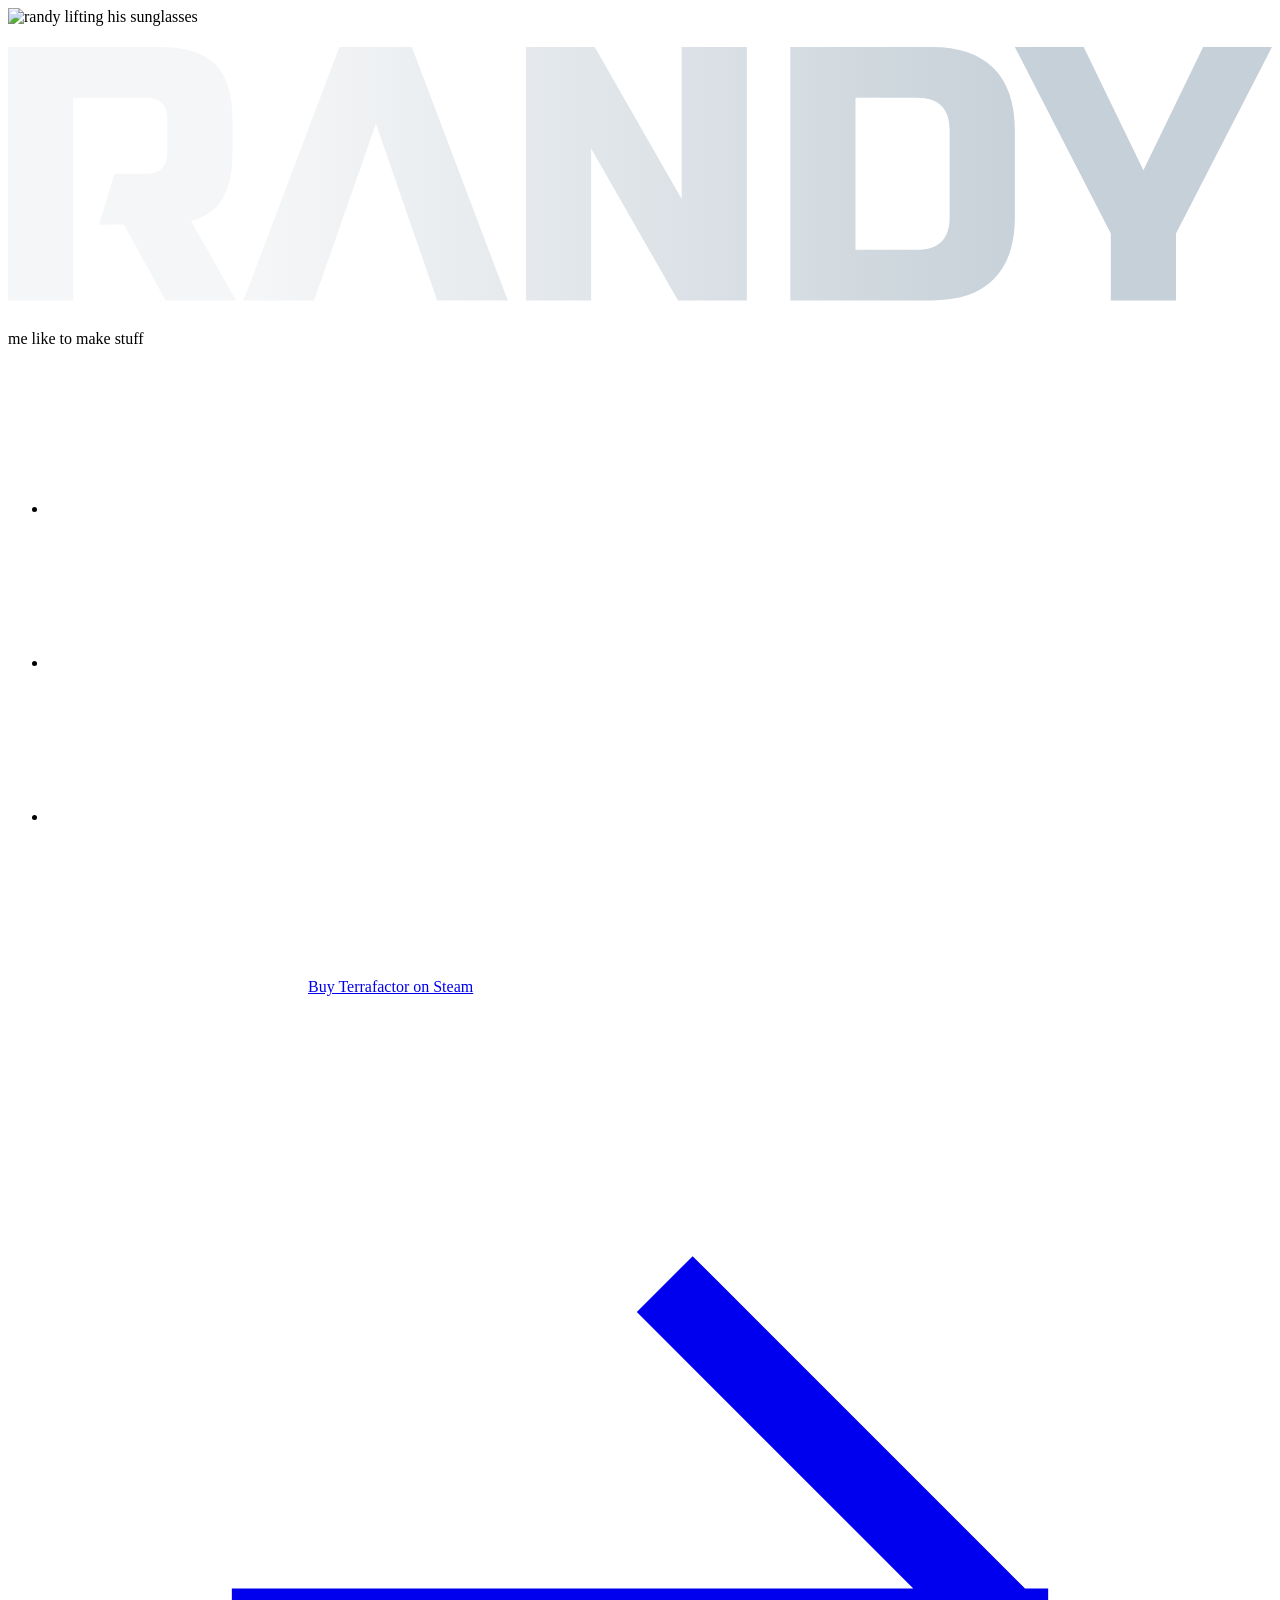
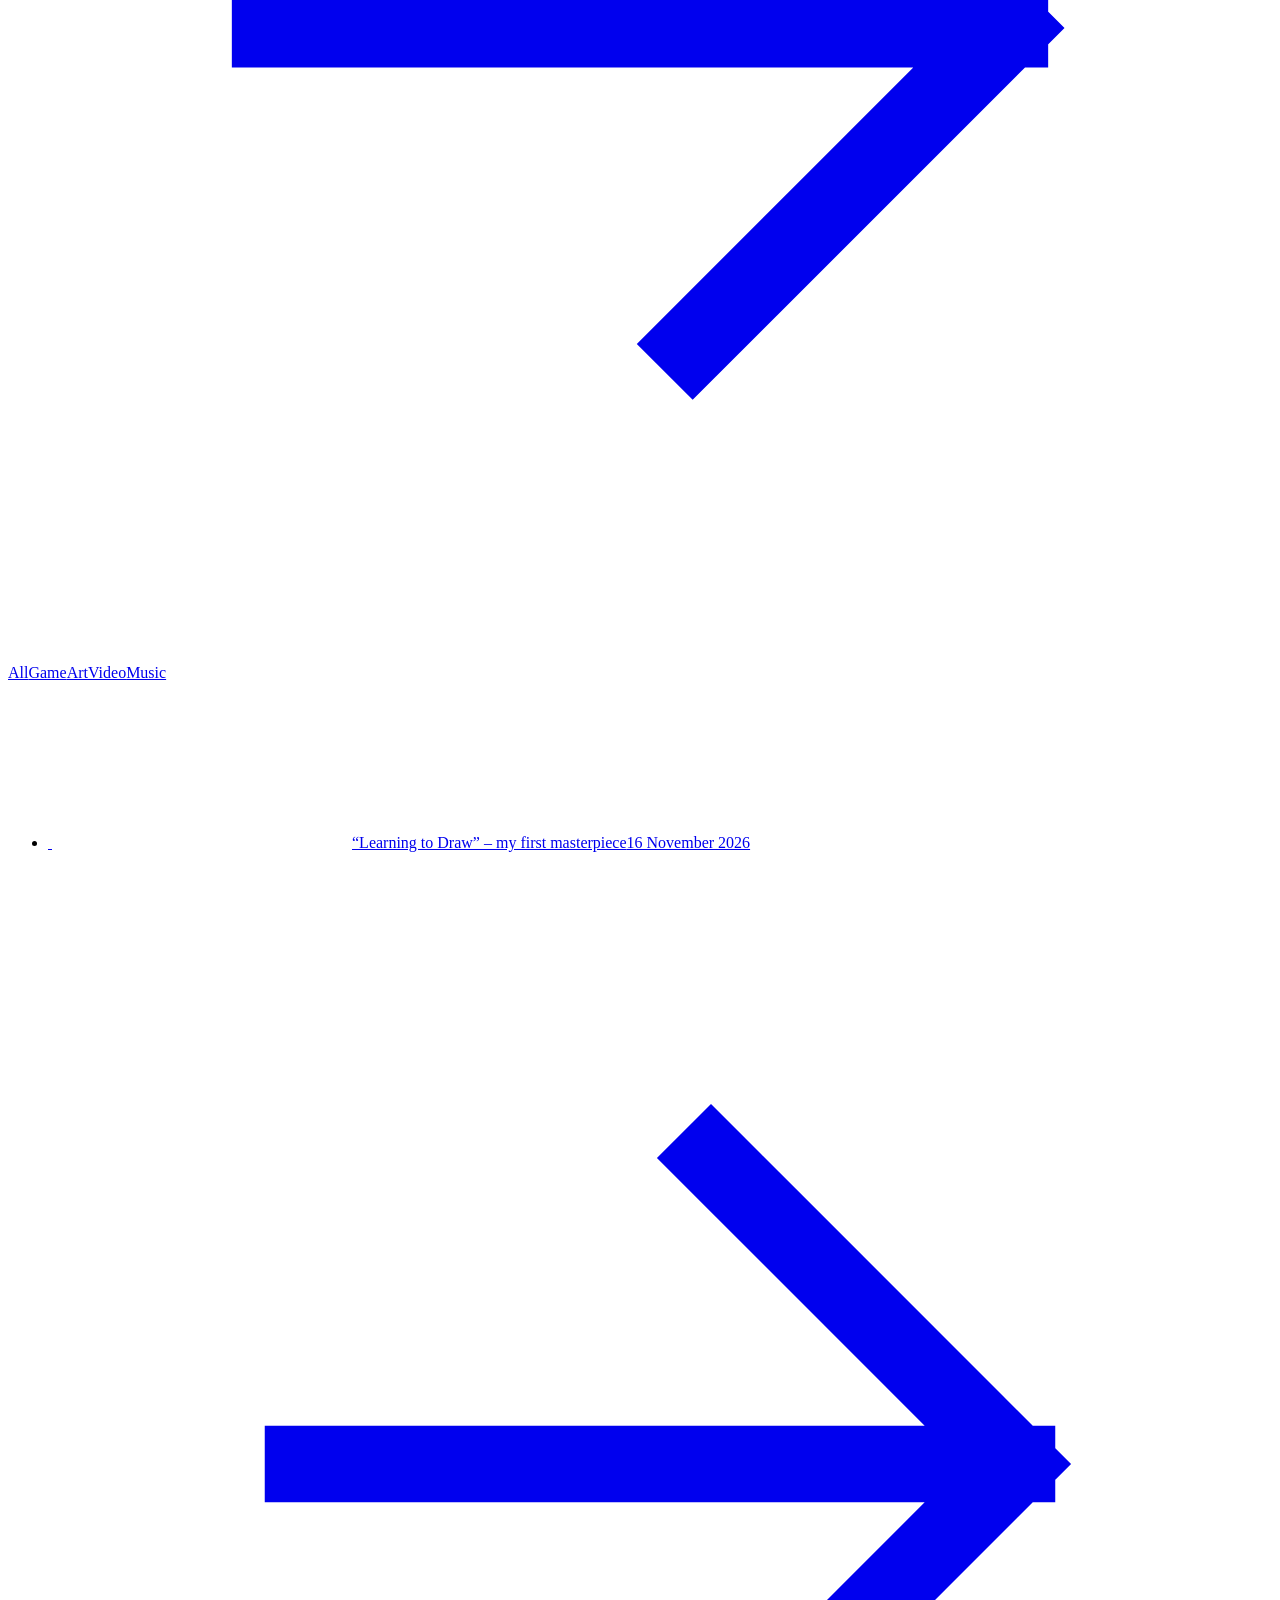
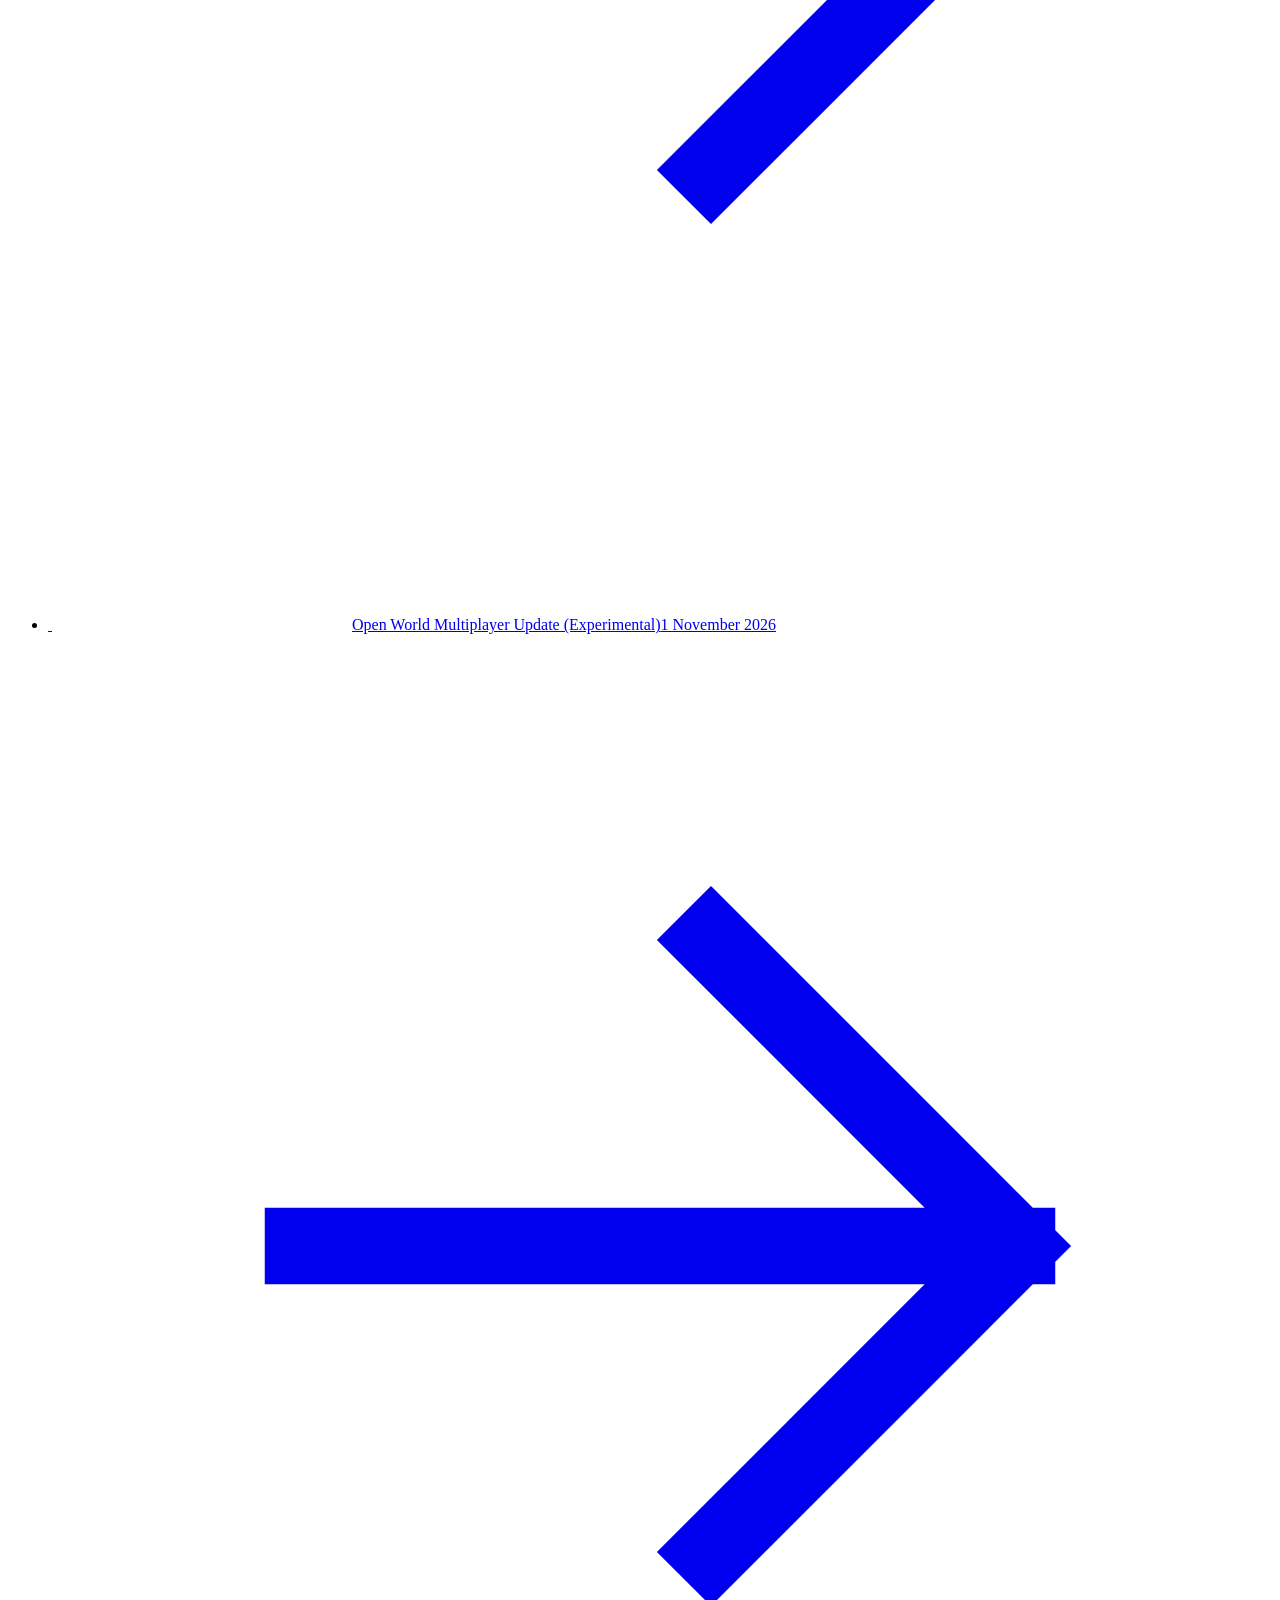
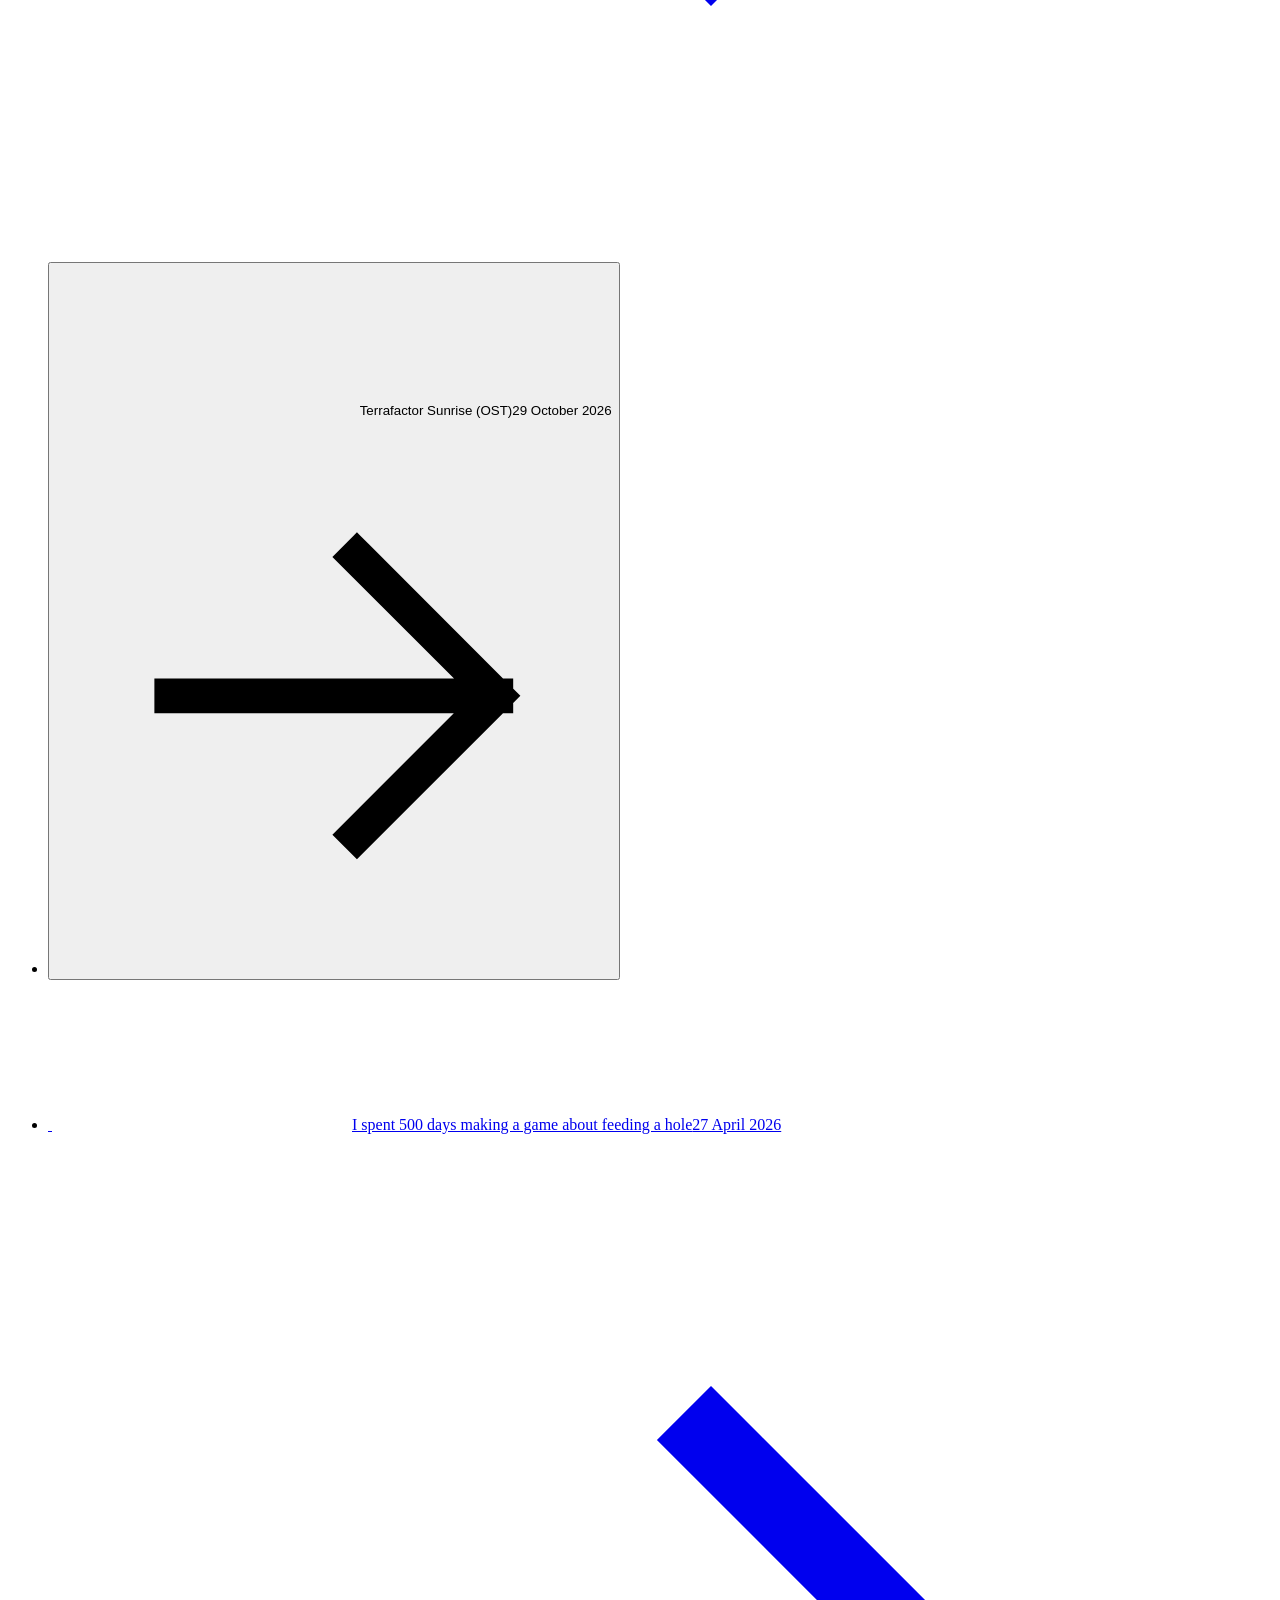
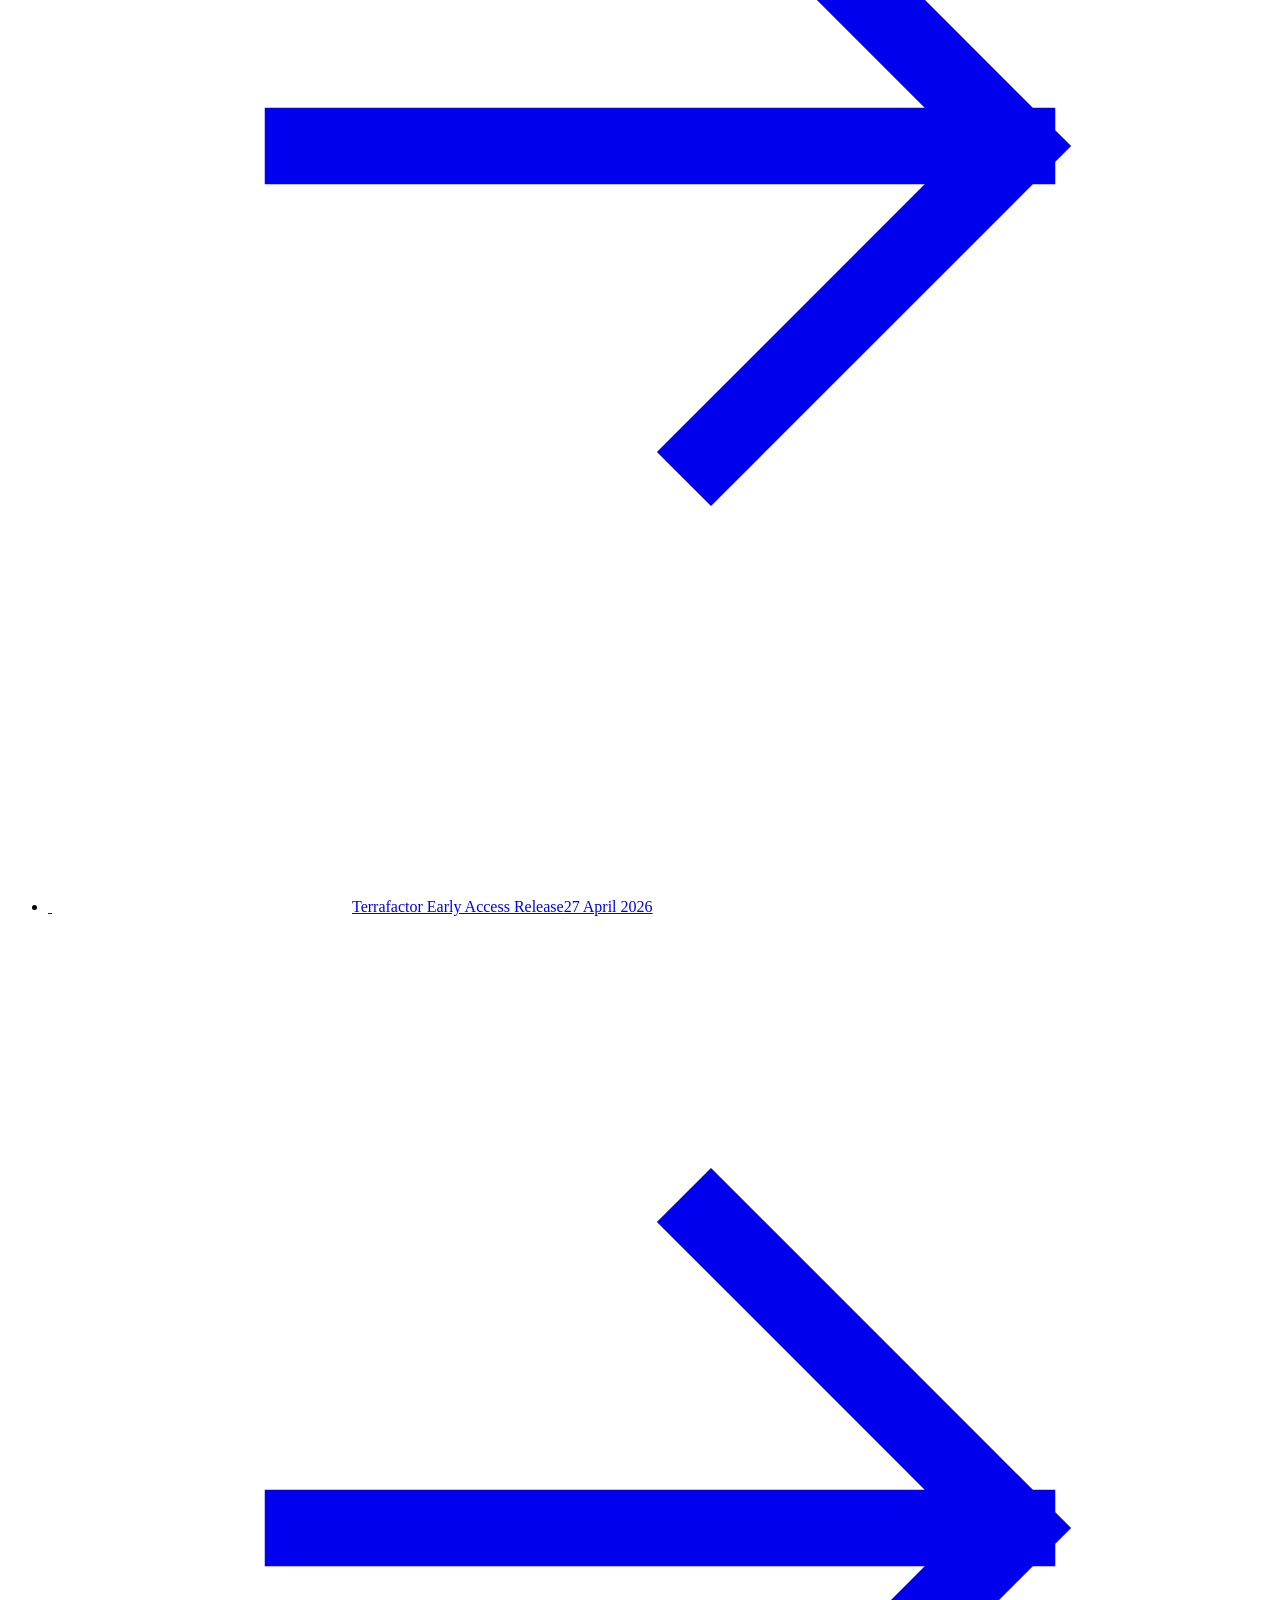
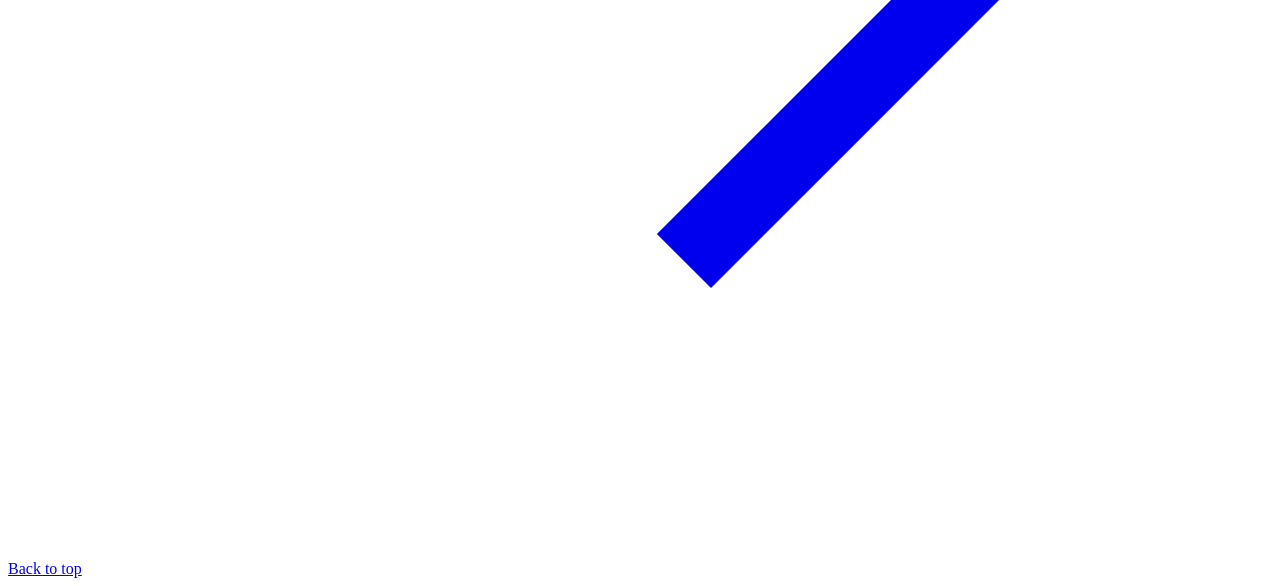
==== site/index.html @ 0927e4f7 "site: exact publish times, hero buy CTA, art scrub bar, his writeup - every post carries its publish" ====
<!doctype html>
<html lang="en">
<head>
<meta charset="utf-8">
<meta name="viewport" content="width=device-width, initial-scale=1">
<meta name="theme-color" content="#0d0f12">
<title>randy</title>
<meta name="description" content="me like to make stuff">
<link rel="canonical" href="https://randy.gg/">
<link rel="manifest" href="/site.webmanifest">
<link rel="apple-touch-icon-precomposed" sizes="180x180" href="/apple-touch-icon.png">
<link rel="icon" type="image/x-icon" href="/favicon.ico">
<link rel="icon" type="image/png" sizes="32x32" href="/favicon-32x32.png">
<link rel="icon" type="image/png" sizes="16x16" href="/favicon-16x16.png">
<meta property="og:title" content="randy">
<meta property="og:description" content="me like to make stuff">
<meta property="og:image" content="https://randy.gg/profile-picture.webp">
<meta property="og:image:alt" content="randy">
<meta property="og:type" content="website">
<meta name="twitter:card" content="summary_large_image">
<link rel="stylesheet" href="/assets/style.css">
<style>
.gallery:has(#game:target) .gallery-grid > :not([data-type="game"]) { display: none; }
.gallery:has(#game:target) .gallery-grid > [data-type="game"] { display: flex; }
.gallery:has(#art:target) .gallery-grid > :not([data-type="art"]) { display: none; }
.gallery:has(#art:target) .gallery-grid > [data-type="art"] { display: flex; }
.gallery:has(#video:target) .gallery-grid > :not([data-type="video"]) { display: none; }
.gallery:has(#video:target) .gallery-grid > [data-type="video"] { display: flex; }
.gallery:has(#music:target) .gallery-grid > :not([data-type="music"]) { display: none; }
.gallery:has(#music:target) .gallery-grid > [data-type="music"] { display: flex; }
</style>
<script src="/assets/script.js" defer></script>
</head>
<body>
<main>
  <div class="landing">
    <header class="hero">
      <img src="/profile-picture.webp" alt="randy lifting his sunglasses" width="500" height="500" draggable="false" class="profile-photo">
      <h1 class="wordmark"><svg viewBox="0 0 2542.126 509.882" role="img" aria-label="randy"><linearGradient id="sheen"><stop offset="0.2" stop-color="#f5f6f7"/><stop offset="0.82" stop-color="#c6d0d8"/></linearGradient><path fill="url(#sheen)" d="M2349.099 375.127L2349.099 509.882L2217.987 509.882L2217.987 375.127L2024.96 0L2163.357 0L2283.543 247.657L2403.729 0L2542.126 0L2349.099 375.127ZM2024.96 342.349C2024.96 397.23 2010.756 438.863 1982.349 467.27C1953.941 495.678 1912.297 509.882 1857.427 509.882L1573.35 509.882L1573.35 0L1857.427 0C1912.297 0 1953.941 14.204 1982.349 42.612C2010.756 71.019 2024.96 112.663 2024.96 167.533L2024.96 342.349ZM1893.848 167.533C1893.848 123.828 1871.995 101.976 1828.291 101.976L1704.463 101.976L1704.463 407.906L1828.291 407.906C1871.995 407.906 1893.848 386.053 1893.848 342.349L1893.848 167.533ZM1172.729 203.953L1172.729 509.882L1041.616 509.882L1041.616 0L1180.013 0L1354.829 305.929L1354.829 0L1485.942 0L1485.942 509.882L1347.545 509.882L1172.729 203.953ZM739.943 154.279L615.5 509.882L473.462 509.882L666.489 0L812.169 0L1005.196 509.882L863.157 509.882L739.943 154.279ZM316.855 509.882L233.089 356.917L182.943 357.279L213.943 254.941L276.793 254.941C305.929 254.941 320.497 240.373 320.497 211.237L320.497 145.681C320.497 116.545 305.929 101.976 276.793 101.976L131.112 101.976L131.112 254.941L131.112 356.917L131.112 509.882L0 509.882L0 0L305.929 0C356.917 0 393.941 11.541 417.011 34.599C440.069 57.669 451.61 94.692 451.61 145.681L451.61 211.237C451.61 251.549 444.929 282.871 431.579 305.201C418.217 327.542 396.98 342.349 367.844 349.633L458.894 509.882L316.855 509.882Z"/></svg></h1>
      <p class="bio">me like to make stuff</p>
    </header>
    <ul class="social-links" aria-label="Find randy online">
      <li><a class="social-link" href="https://www.youtube.com/@randyprime" aria-label="YouTube" title="YouTube"><svg aria-hidden="true"><use href="/assets/icons.svg#youtube"/></svg></a></li>
      <li><a class="social-link" href="https://store.steampowered.com/developer/randygg" aria-label="Steam" title="Steam"><svg aria-hidden="true"><use href="/assets/icons.svg#steam"/></svg></a></li>
      <li><a class="social-link" href="https://x.com/primalrandy" aria-label="X" title="X"><svg aria-hidden="true"><use href="/assets/icons.svg#x"/></svg></a></li>
    </ul>
    <a class="buy hero-buy" href="https://store.steampowered.com/app/3433610/Terrafactor/"><svg aria-hidden="true"><use href="/assets/icons.svg#steam"/></svg>Buy Terrafactor on Steam<svg class="arrow" viewBox="0 0 24 24" fill="none" aria-hidden="true"><path d="M5 12h14m-6-6 6 6-6 6" stroke="currentColor" stroke-width="1.5" stroke-linecap="square"/></svg></a>
  </div>
  <section class="gallery" id="posts" aria-label="Posts">
    <nav class="type-bar" aria-label="Post types">
      <a href="#posts">All</a><a href="#game"><span id="game"></span>Game</a><a href="#art"><span id="art"></span>Art</a><a href="#video"><span id="video"></span>Video</a><a href="#music"><span id="music"></span>Music</a>
    </nav>
    <ul class="gallery-grid">
      <li data-type="art"><a class="capsule-link" href="/posts/learning-to-draw/">
          <img class="capsule-image" src="/assets/media/art/2026-11-16.webp" alt="" loading="lazy">
          <span class="capsule-cta"><svg aria-hidden="true"><use href="/assets/icons.svg#art"/></svg><span class="cta-text"><span>“Learning to Draw” – my first masterpiece</span><time class="when" datetime="2026-11-16T16:21:35Z" title="16 November 2026, 16:21 UTC">16 November 2026</time></span><svg class="arrow" viewBox="0 0 24 24" fill="none" aria-hidden="true"><path d="M5 12h14m-6-6 6 6-6 6" stroke="currentColor" stroke-width="1.5" stroke-linecap="square"/></svg></span>
        </a></li>
      <li data-type="game"><a class="capsule-link" href="/posts/open-world-multiplayer-update/">
          <img class="capsule-image" src="/assets/media/steam/open-world-multiplayer.png" alt="" loading="lazy">
          <span class="capsule-cta"><svg aria-hidden="true"><use href="/assets/icons.svg#steam"/></svg><span class="cta-text"><span>Open World Multiplayer Update (Experimental)</span><time class="when" datetime="2026-11-01T16:20:41Z" title="1 November 2026, 16:20 UTC">1 November 2026</time></span><svg class="arrow" viewBox="0 0 24 24" fill="none" aria-hidden="true"><path d="M5 12h14m-6-6 6 6-6 6" stroke="currentColor" stroke-width="1.5" stroke-linecap="square"/></svg></span>
        </a></li>
      <li data-type="music"><button class="capsule-link" type="button" popovertarget="view-2026-10-29-terrafactor-sunrise">
          <span class="capsule-image cover" style="--night:237;--dawn:33;--depth:182;--sun:60%"><img class="cover-logo" src="/assets/media/logos/terrafactor.svg" alt=""></span>
          <span class="capsule-cta"><svg aria-hidden="true"><use href="/assets/icons.svg#music"/></svg><span class="cta-text"><span>Terrafactor Sunrise (OST)</span><time class="when" datetime="2026-10-29T03:07:41Z" title="29 October 2026, 03:07 UTC">29 October 2026</time></span><svg class="arrow" viewBox="0 0 24 24" fill="none" aria-hidden="true"><path d="M5 12h14m-6-6 6 6-6 6" stroke="currentColor" stroke-width="1.5" stroke-linecap="square"/></svg></span>
        </button></li>
      <li data-type="video"><a class="capsule-link" href="https://www.youtube.com/watch?v=RrV937nUKqU">
          <img class="capsule-image" src="/assets/media/video/RrV937nUKqU.jpg" alt="" loading="lazy">
          <span class="capsule-cta"><svg aria-hidden="true"><use href="/assets/icons.svg#youtube"/></svg><span class="cta-text"><span>I spent 500 days making a game about feeding a hole</span><time class="when" datetime="2026-04-27T04:58:10Z" title="27 April 2026, 04:58 UTC">27 April 2026</time></span><svg class="arrow" viewBox="0 0 24 24" fill="none" aria-hidden="true"><path d="M5 12h14m-6-6 6 6-6 6" stroke="currentColor" stroke-width="1.5" stroke-linecap="square"/></svg></span>
        </a></li>
      <li data-type="game"><a class="capsule-link" href="https://store.steampowered.com/app/3433610/Terrafactor/">
          <img class="capsule-image" src="/assets/media/steam/terrafactor-capsule.webp" alt="" loading="lazy">
          <span class="capsule-cta"><svg aria-hidden="true"><use href="/assets/icons.svg#steam"/></svg><span class="cta-text"><span>Terrafactor Early Access Release</span><time class="when" datetime="2026-04-27T04:25:55Z" title="27 April 2026, 04:25 UTC">27 April 2026</time></span><svg class="arrow" viewBox="0 0 24 24" fill="none" aria-hidden="true"><path d="M5 12h14m-6-6 6 6-6 6" stroke="currentColor" stroke-width="1.5" stroke-linecap="square"/></svg></span>
        </a></li>

    </ul>
    <a class="to-top" href="#top">Back to top</a>
  </section>
  <div class="player cover" id="view-2026-10-29-terrafactor-sunrise" popover role="dialog" aria-label="Terrafactor Sunrise (OST)" style="--night:237;--dawn:33;--depth:182;--sun:60%">
    <button class="close" type="button" popovertarget="view-2026-10-29-terrafactor-sunrise" popovertargetaction="hide" aria-label="Close"><svg aria-hidden="true"><use href="/assets/icons.svg#close"/></svg></button>
    <div class="player-body">
      <img class="player-logo" src="/assets/media/logos/terrafactor.svg" alt="">
      <p class="player-title">Terrafactor Sunrise (OST)</p>
      <div class="wave" role="slider" tabindex="0" aria-label="Seek" aria-valuemin="0" aria-valuemax="128.00" aria-valuenow="0" aria-valuetext="0:00">
        <svg viewBox="0 0 998 100" preserveAspectRatio="none" aria-hidden="true"><defs><path id="wave-2026-10-29-terrafactor-sunrise" d="M0 48.5h3v3.0h-3zM5 48.5h3v3.0h-3zM10 48.5h3v3.0h-3zM15 48.5h3v3.0h-3zM20 48.5h3v3.0h-3zM25 48.2h3v3.6h-3zM30 47.9h3v4.2h-3zM35 47.7h3v4.6h-3zM40 47.0h3v5.9h-3zM45 46.7h3v6.7h-3zM50 46.5h3v7.0h-3zM55 45.7h3v8.7h-3zM60 45.5h3v9.0h-3zM65 44.9h3v10.1h-3zM70 44.8h3v10.4h-3zM75 44.3h3v11.5h-3zM80 43.4h3v13.1h-3zM85 43.7h3v12.7h-3zM90 43.4h3v13.1h-3zM95 42.4h3v15.1h-3zM100 42.4h3v15.1h-3zM105 42.8h3v14.5h-3zM110 41.7h3v16.6h-3zM115 41.0h3v17.9h-3zM120 41.2h3v17.5h-3zM125 40.7h3v18.7h-3zM130 40.4h3v19.2h-3zM135 39.8h3v20.5h-3zM140 40.4h3v19.2h-3zM145 40.0h3v19.9h-3zM150 38.5h3v22.9h-3zM155 39.9h3v20.3h-3zM160 39.0h3v22.0h-3zM165 34.6h3v30.7h-3zM170 36.9h3v26.2h-3zM175 35.6h3v28.7h-3zM180 36.2h3v27.6h-3zM185 36.2h3v27.6h-3zM190 37.0h3v26.0h-3zM195 36.3h3v27.3h-3zM200 35.3h3v29.4h-3zM205 33.7h3v32.5h-3zM210 32.5h3v35.0h-3zM215 34.6h3v30.9h-3zM220 35.2h3v29.7h-3zM225 33.2h3v33.7h-3zM230 34.2h3v31.5h-3zM235 33.7h3v32.5h-3zM240 33.3h3v33.4h-3zM245 33.7h3v32.5h-3zM250 29.0h3v41.9h-3zM255 32.4h3v35.3h-3zM260 30.9h3v38.2h-3zM265 32.4h3v35.1h-3zM270 32.3h3v35.4h-3zM275 33.5h3v32.9h-3zM280 31.7h3v36.7h-3zM285 32.3h3v35.4h-3zM290 29.9h3v40.2h-3zM295 30.8h3v38.4h-3zM300 31.1h3v37.7h-3zM305 30.3h3v39.3h-3zM310 28.4h3v43.1h-3zM315 28.7h3v42.7h-3zM320 31.5h3v37.0h-3zM325 30.3h3v39.4h-3zM330 22.2h3v55.5h-3zM335 11.4h3v77.2h-3zM340 8.9h3v82.2h-3zM345 3.8h3v92.3h-3zM350 5.5h3v88.9h-3zM355 7.1h3v85.8h-3zM360 8.7h3v82.6h-3zM365 11.0h3v78.1h-3zM370 11.5h3v77.1h-3zM375 12.7h3v74.6h-3zM380 10.0h3v80.0h-3zM385 6.6h3v86.8h-3zM390 7.8h3v84.5h-3zM395 6.9h3v86.3h-3zM400 12.2h3v75.6h-3zM405 10.3h3v79.5h-3zM410 12.3h3v75.5h-3zM415 13.2h3v73.6h-3zM420 11.8h3v76.4h-3zM425 7.6h3v84.8h-3zM430 7.6h3v84.9h-3zM435 6.9h3v86.2h-3zM440 10.8h3v78.5h-3zM445 12.0h3v76.0h-3zM450 11.8h3v76.4h-3zM455 13.6h3v72.8h-3zM460 14.3h3v71.4h-3zM465 9.7h3v80.7h-3zM470 8.9h3v82.1h-3zM475 8.2h3v83.5h-3zM480 11.1h3v77.7h-3zM485 13.0h3v74.0h-3zM490 14.1h3v71.8h-3zM495 14.4h3v71.1h-3zM500 7.7h3v84.6h-3zM505 10.6h3v78.8h-3zM510 3.3h3v93.3h-3zM515 0.0h3v100.0h-3zM520 8.2h3v83.7h-3zM525 8.1h3v83.8h-3zM530 9.9h3v80.2h-3zM535 10.5h3v79.1h-3zM540 8.1h3v83.9h-3zM545 9.1h3v81.8h-3zM550 5.8h3v88.4h-3zM555 5.1h3v89.7h-3zM560 7.7h3v84.5h-3zM565 8.8h3v82.5h-3zM570 10.6h3v78.8h-3zM575 12.9h3v74.2h-3zM580 9.0h3v81.9h-3zM585 7.9h3v84.1h-3zM590 9.0h3v82.0h-3zM595 5.4h3v89.3h-3zM600 6.1h3v87.8h-3zM605 7.7h3v84.7h-3zM610 11.9h3v76.1h-3zM615 12.1h3v75.9h-3zM620 12.5h3v74.9h-3zM625 11.0h3v78.0h-3zM630 12.0h3v76.1h-3zM635 10.6h3v78.8h-3zM640 8.8h3v82.4h-3zM645 11.1h3v77.9h-3zM650 13.8h3v72.3h-3zM655 13.5h3v73.1h-3zM660 14.5h3v70.9h-3zM665 8.5h3v83.1h-3zM670 11.1h3v77.8h-3zM675 5.7h3v88.6h-3zM680 4.4h3v91.3h-3zM685 4.0h3v91.9h-3zM690 7.3h3v85.4h-3zM695 10.7h3v78.6h-3zM700 10.2h3v79.6h-3zM705 12.5h3v75.1h-3zM710 11.6h3v76.9h-3zM715 11.6h3v76.8h-3zM720 13.8h3v72.4h-3zM725 13.4h3v73.2h-3zM730 16.2h3v67.6h-3zM735 16.3h3v67.5h-3zM740 17.0h3v66.1h-3zM745 18.0h3v64.1h-3zM750 18.8h3v62.3h-3zM755 20.8h3v58.3h-3zM760 22.6h3v54.8h-3zM765 23.2h3v53.6h-3zM770 23.3h3v53.4h-3zM775 25.3h3v49.4h-3zM780 26.3h3v47.4h-3zM785 28.3h3v43.4h-3zM790 28.9h3v42.2h-3zM795 28.6h3v42.8h-3zM800 30.4h3v39.2h-3zM805 31.4h3v37.3h-3zM810 32.8h3v34.4h-3zM815 33.2h3v33.7h-3zM820 33.6h3v32.8h-3zM825 34.8h3v30.3h-3zM830 35.2h3v29.7h-3zM835 35.7h3v28.6h-3zM840 34.3h3v31.4h-3zM845 32.7h3v34.7h-3zM850 33.0h3v33.9h-3zM855 35.8h3v28.4h-3zM860 37.7h3v24.7h-3zM865 38.4h3v23.1h-3zM870 39.4h3v21.1h-3zM875 39.5h3v21.0h-3zM880 40.6h3v18.9h-3zM885 41.1h3v17.7h-3zM890 41.5h3v17.0h-3zM895 42.2h3v15.6h-3zM900 42.2h3v15.6h-3zM905 43.0h3v14.1h-3zM910 43.3h3v13.4h-3zM915 43.8h3v12.4h-3zM920 44.4h3v11.2h-3zM925 44.4h3v11.2h-3zM930 45.2h3v9.6h-3zM935 45.5h3v9.0h-3zM940 46.1h3v7.7h-3zM945 46.5h3v7.0h-3zM950 46.8h3v6.3h-3zM955 47.2h3v5.5h-3zM960 47.7h3v4.6h-3zM965 47.9h3v4.2h-3zM970 48.5h3v3.1h-3zM975 48.5h3v3.0h-3zM980 48.5h3v3.0h-3zM985 48.5h3v3.0h-3zM990 48.5h3v3.0h-3zM995 48.5h3v3.0h-3z"/></defs><use class="wave-base" href="#wave-2026-10-29-terrafactor-sunrise"/><use class="wave-lit" href="#wave-2026-10-29-terrafactor-sunrise"/></svg>
        <span class="wave-tip" aria-hidden="true"></span>
      </div>
      <div class="player-times"><span class="now">0:00</span><span>2:08</span></div>
      <div class="player-controls">
        <span class="volume"><button class="mute" type="button" aria-label="Mute"><svg aria-hidden="true"><use href="/assets/icons.svg#volume"/></svg><svg aria-hidden="true"><use href="/assets/icons.svg#volume-off"/></svg></button><input class="range" type="range" min="0" max="1" step="any" value="1" aria-label="Volume"></span>
        <button class="play" type="button" aria-label="Play"><svg aria-hidden="true"><use href="/assets/icons.svg#play"/></svg><svg aria-hidden="true"><use href="/assets/icons.svg#pause"/></svg></button>
        <a class="download" href="/assets/media/music/terrafactor-sunrise.flac" download="terrafactor-sunrise.flac"><svg aria-hidden="true"><use href="/assets/icons.svg#download"/></svg>FLAC · 4.9 MB</a>
      </div>
    </div>
    <audio src="/assets/media/music/terrafactor-sunrise.flac" preload="none"></audio>
  </div>
</main>
</body>
</html>
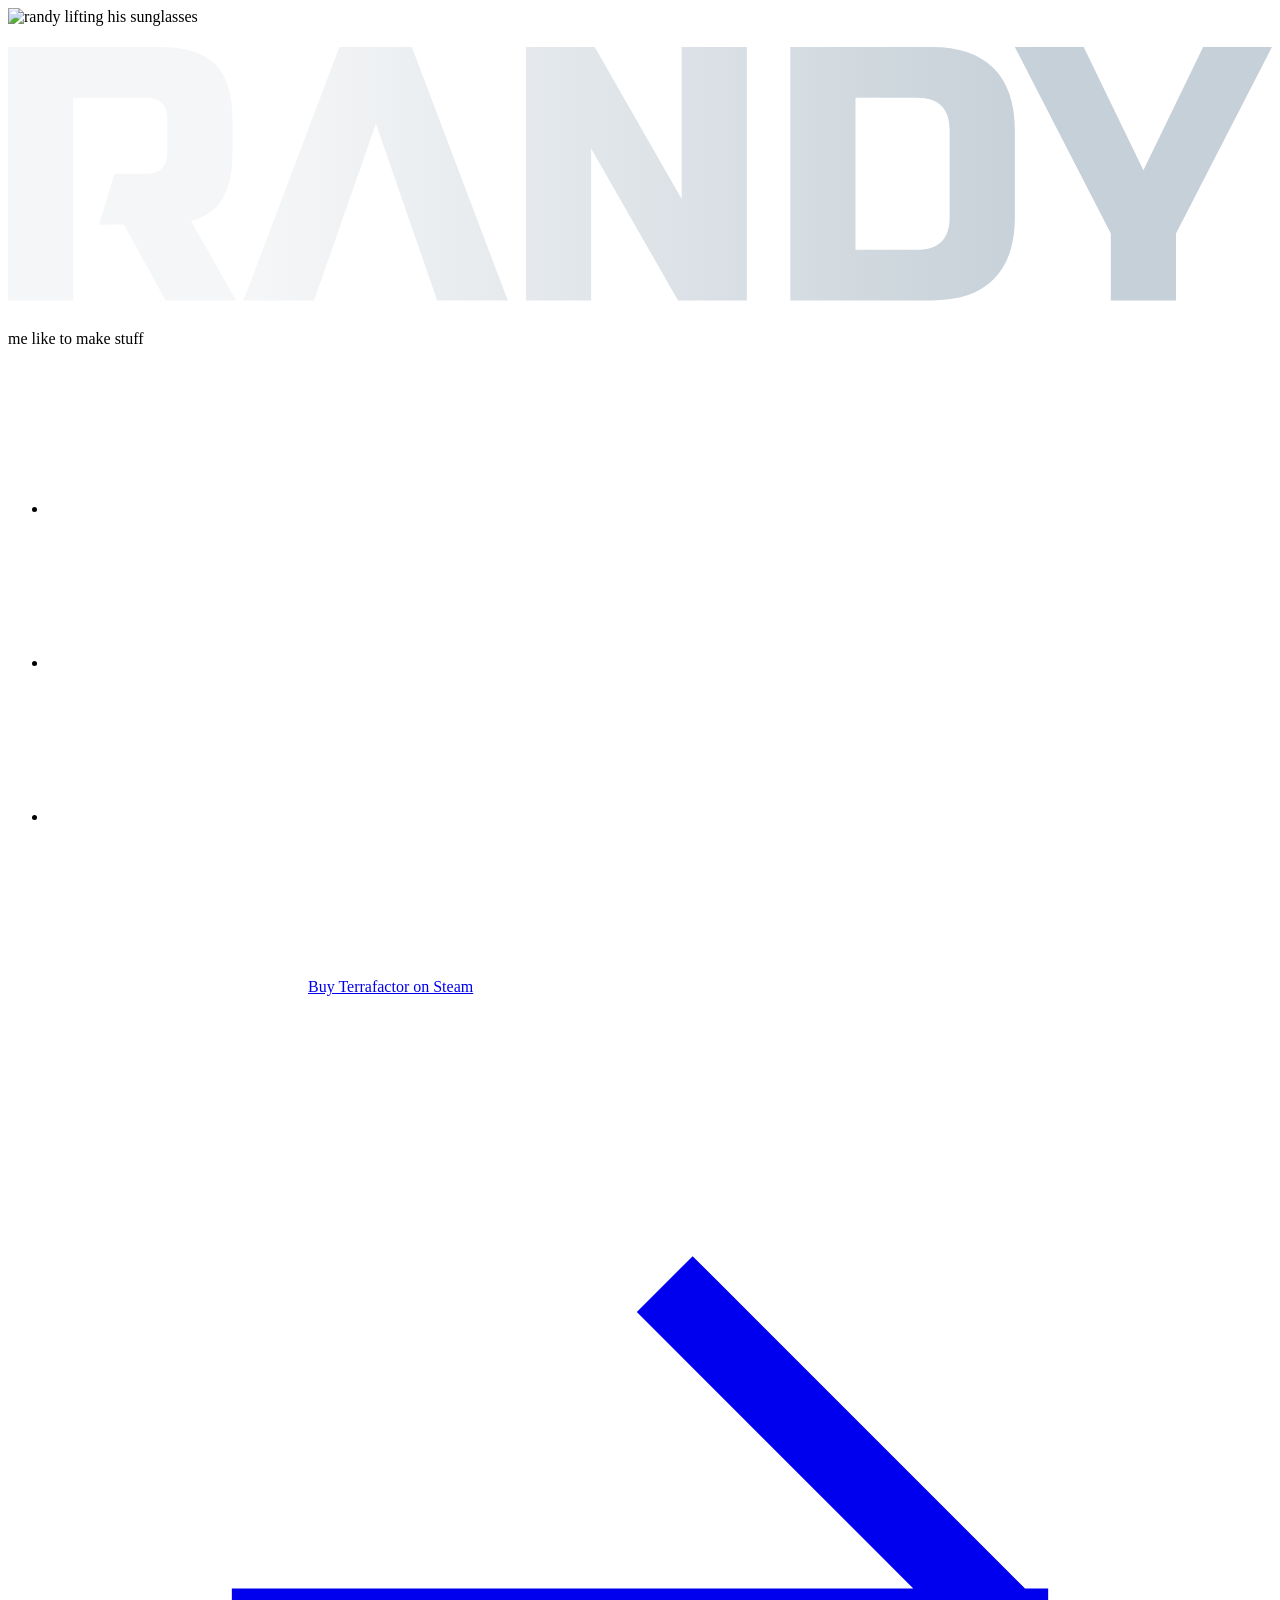
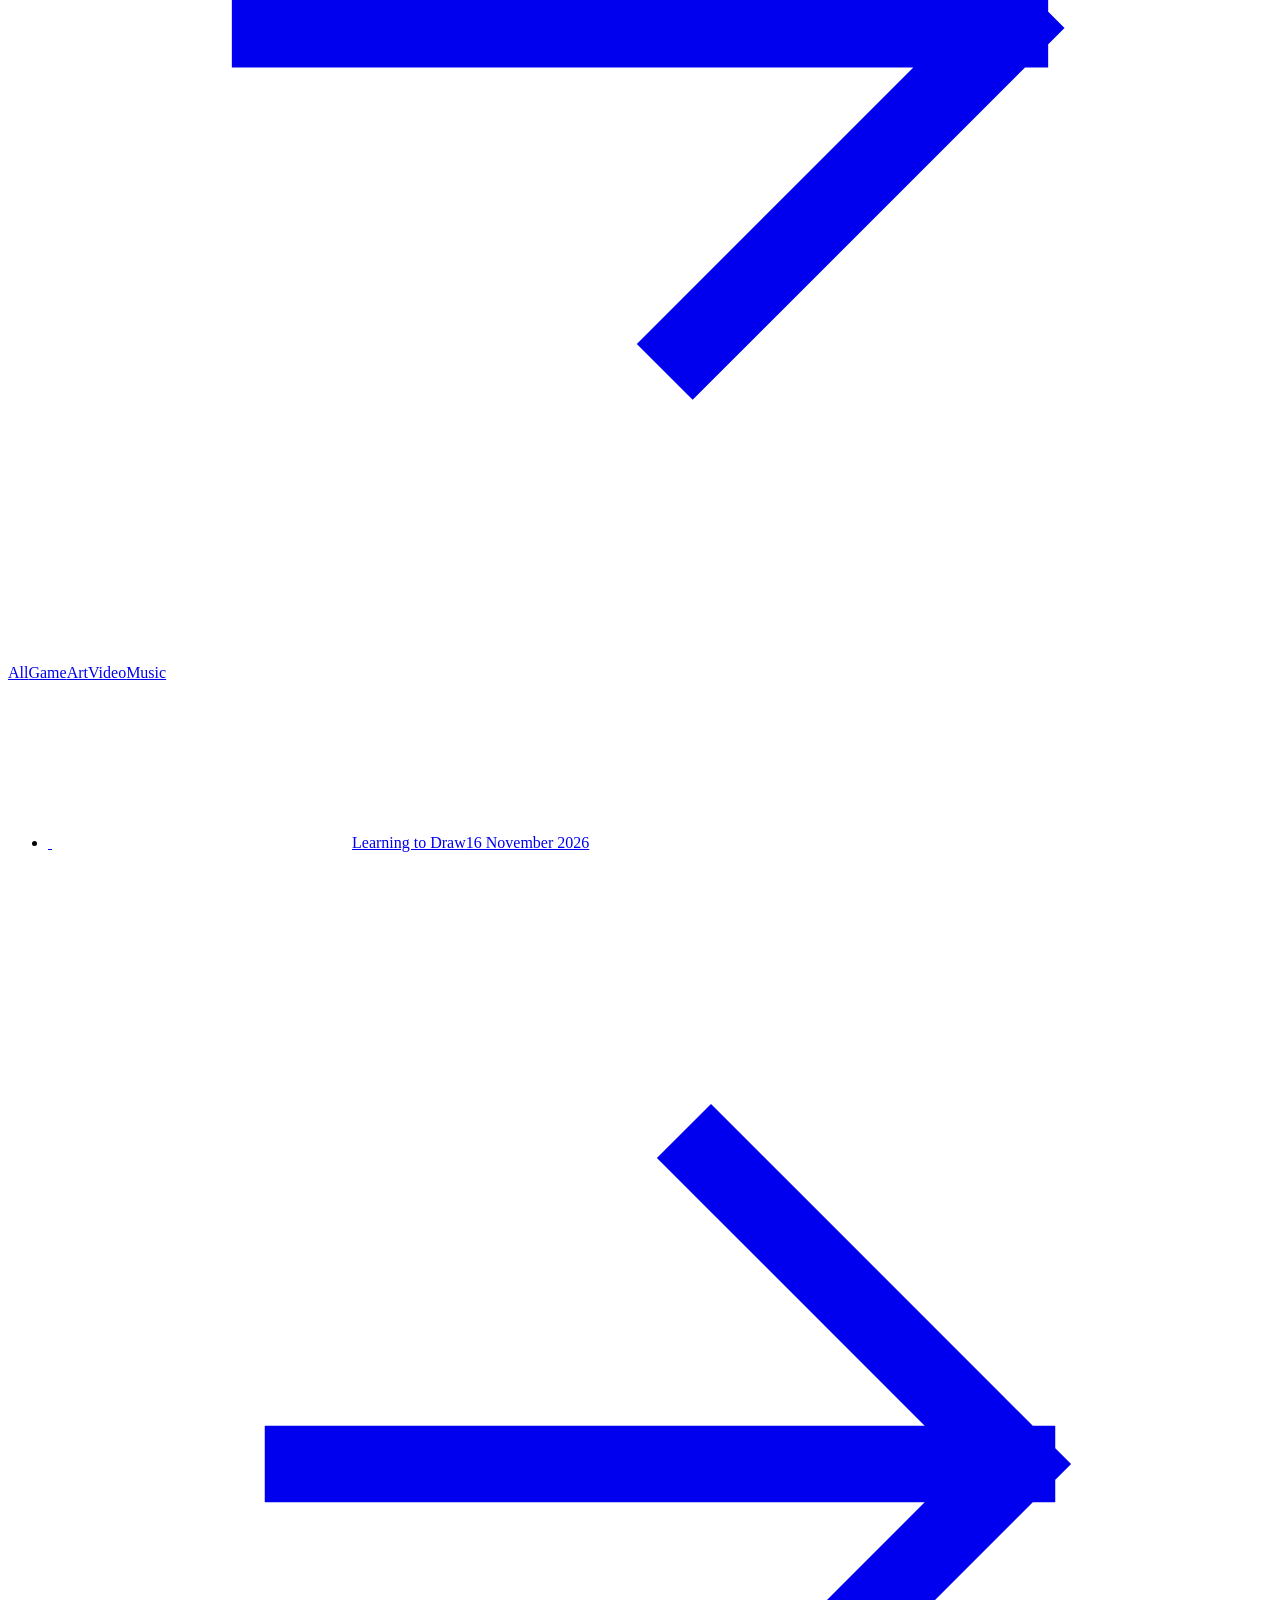
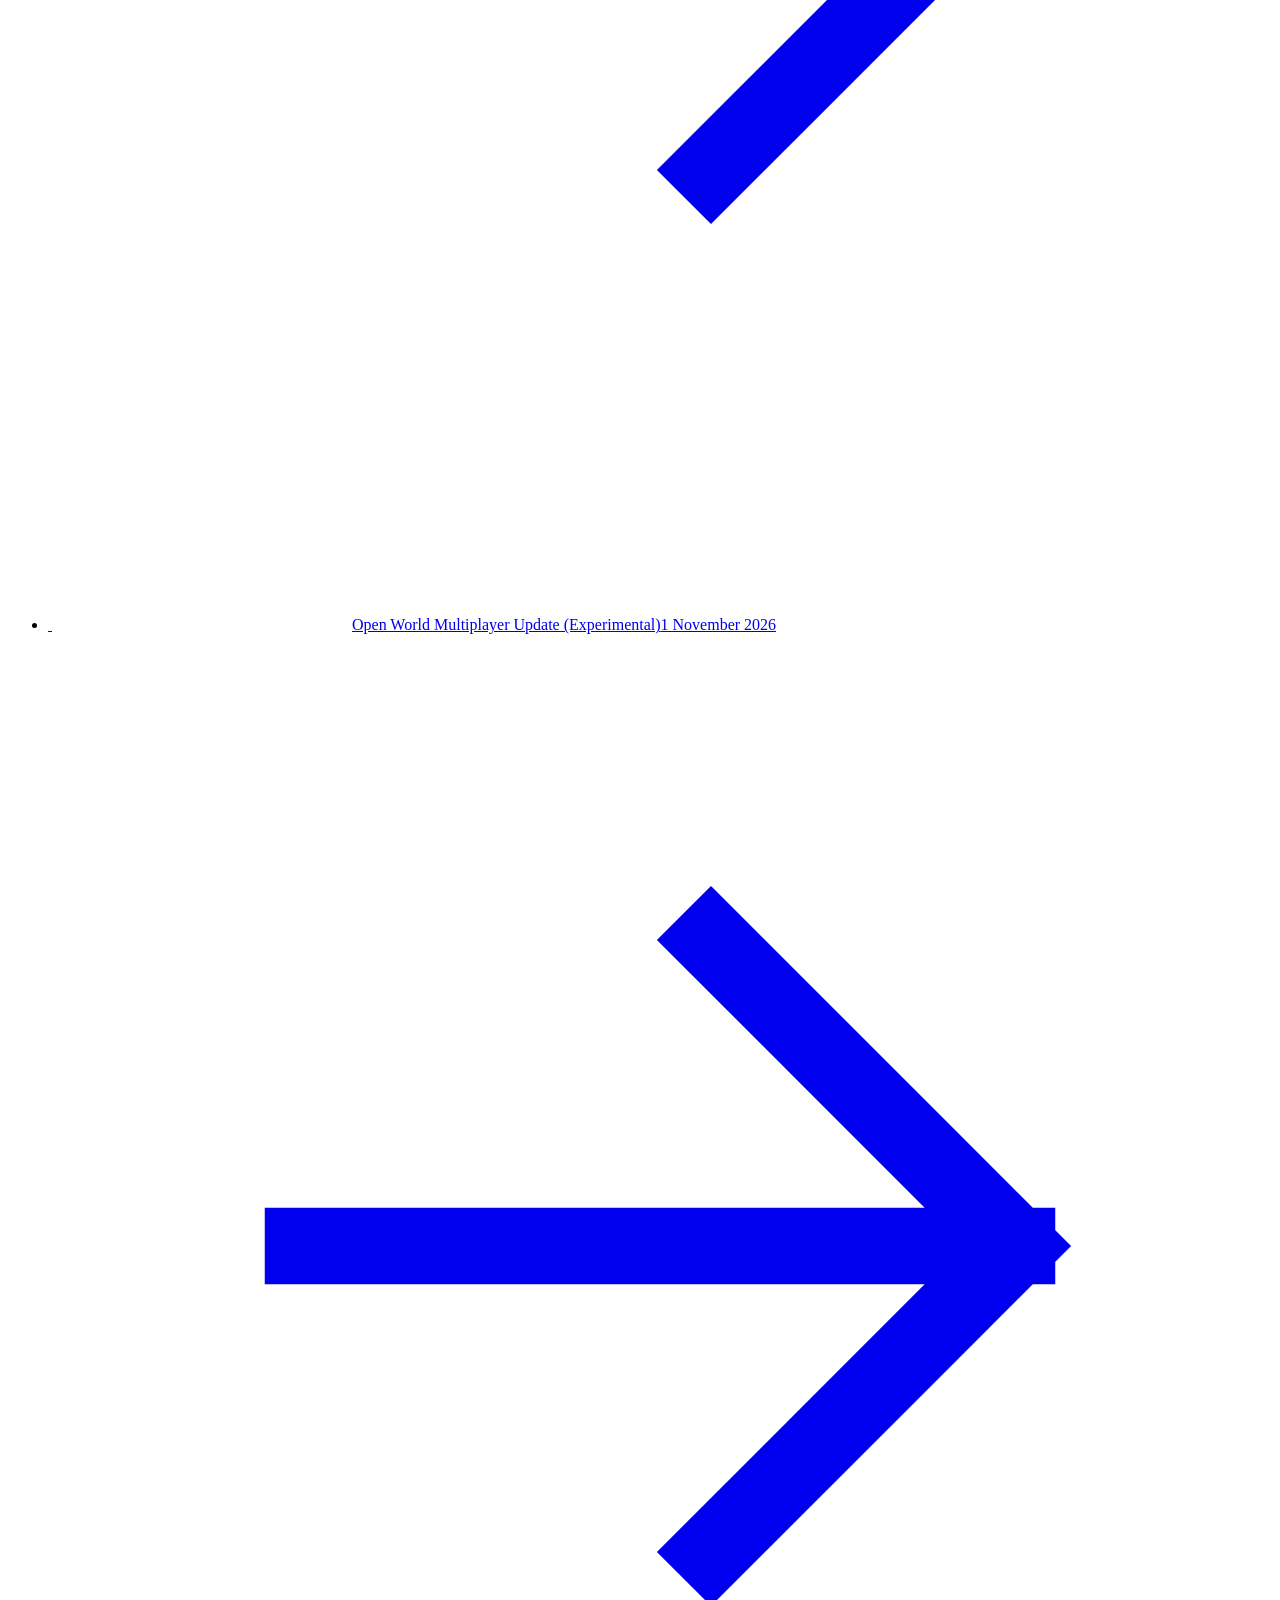
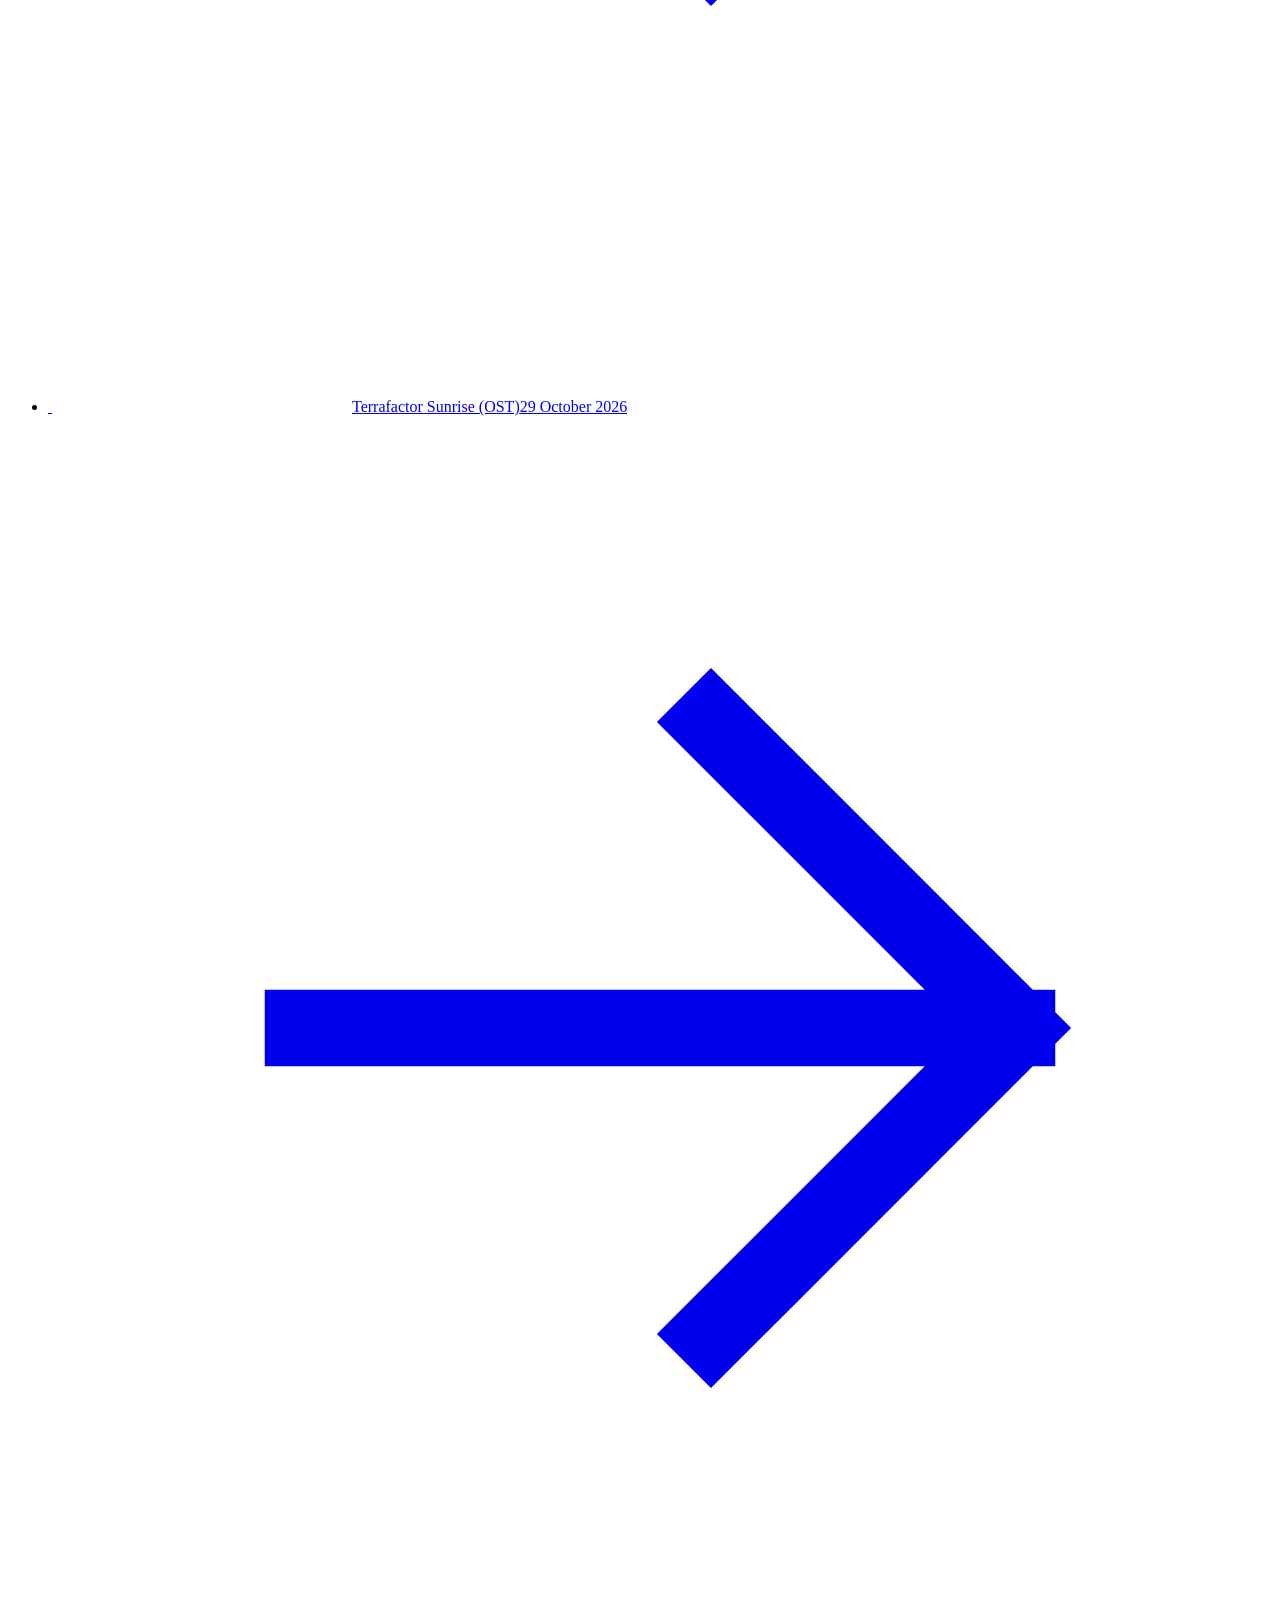
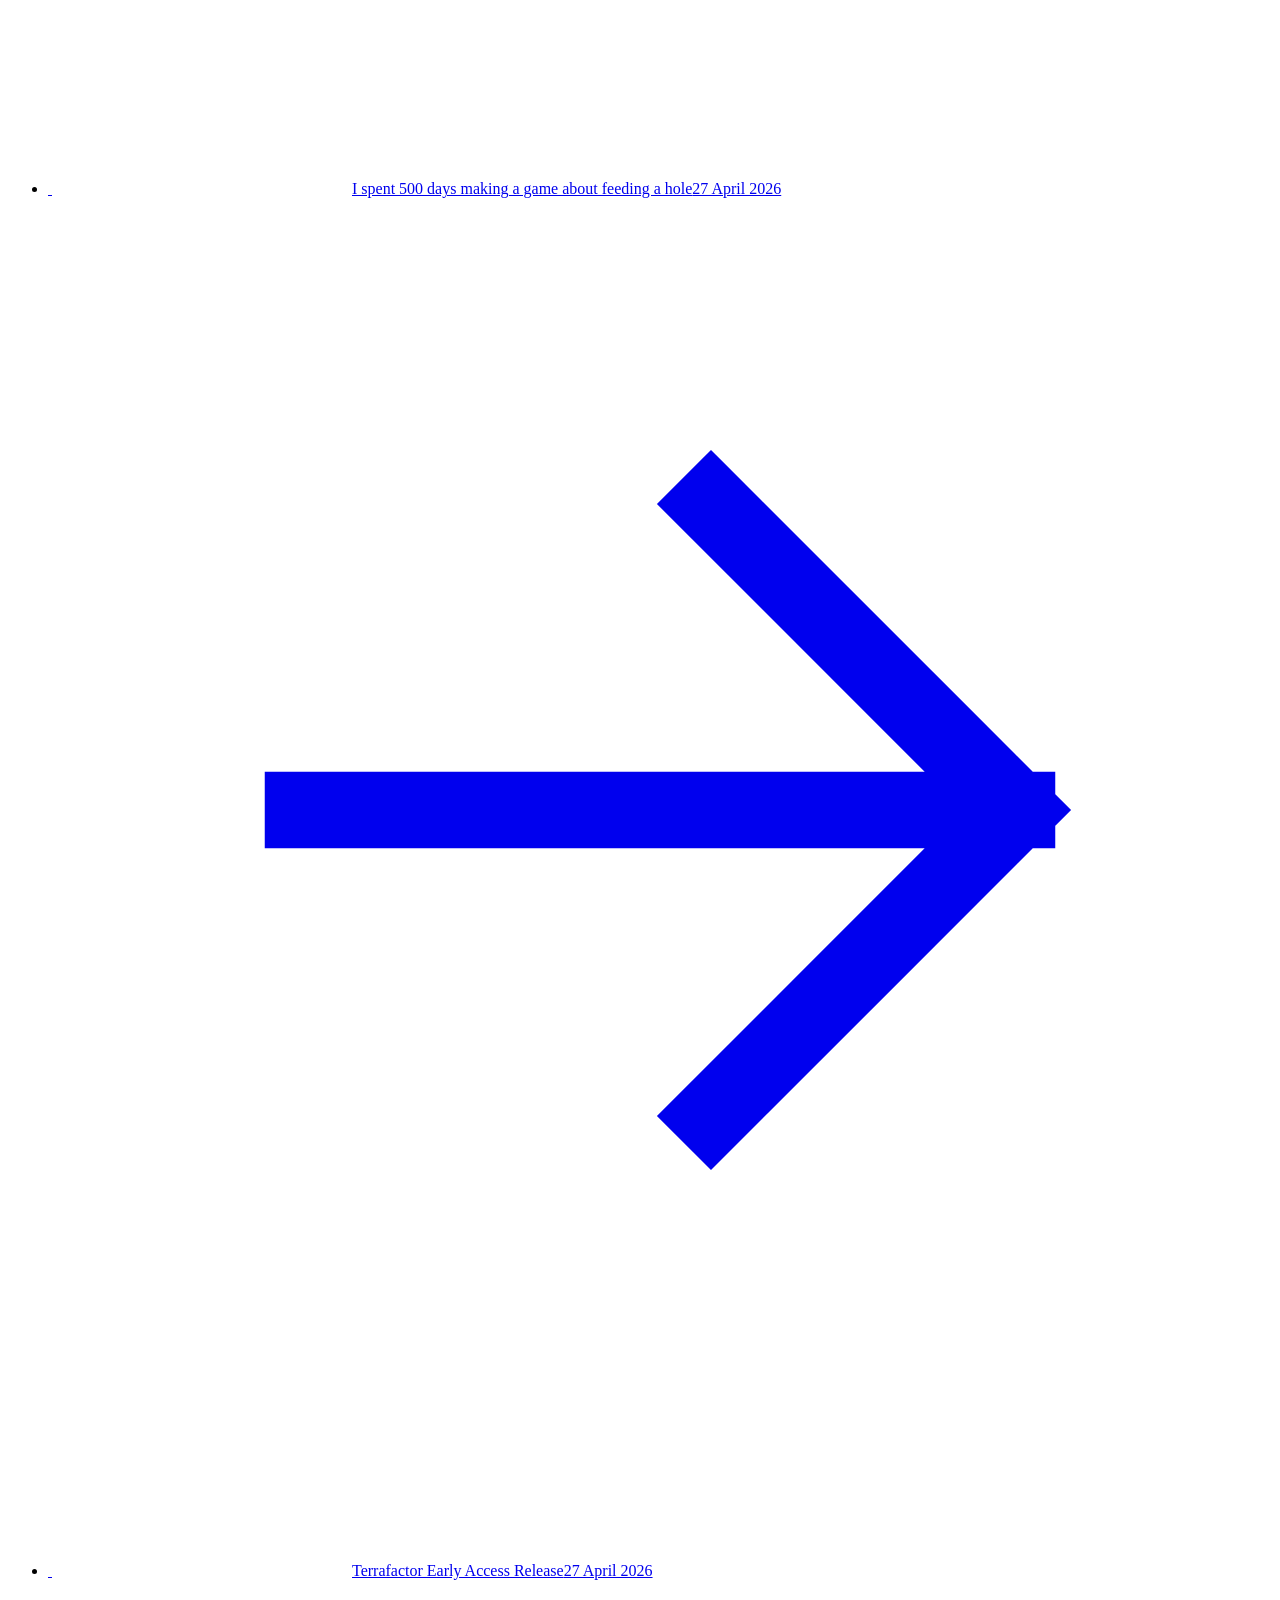
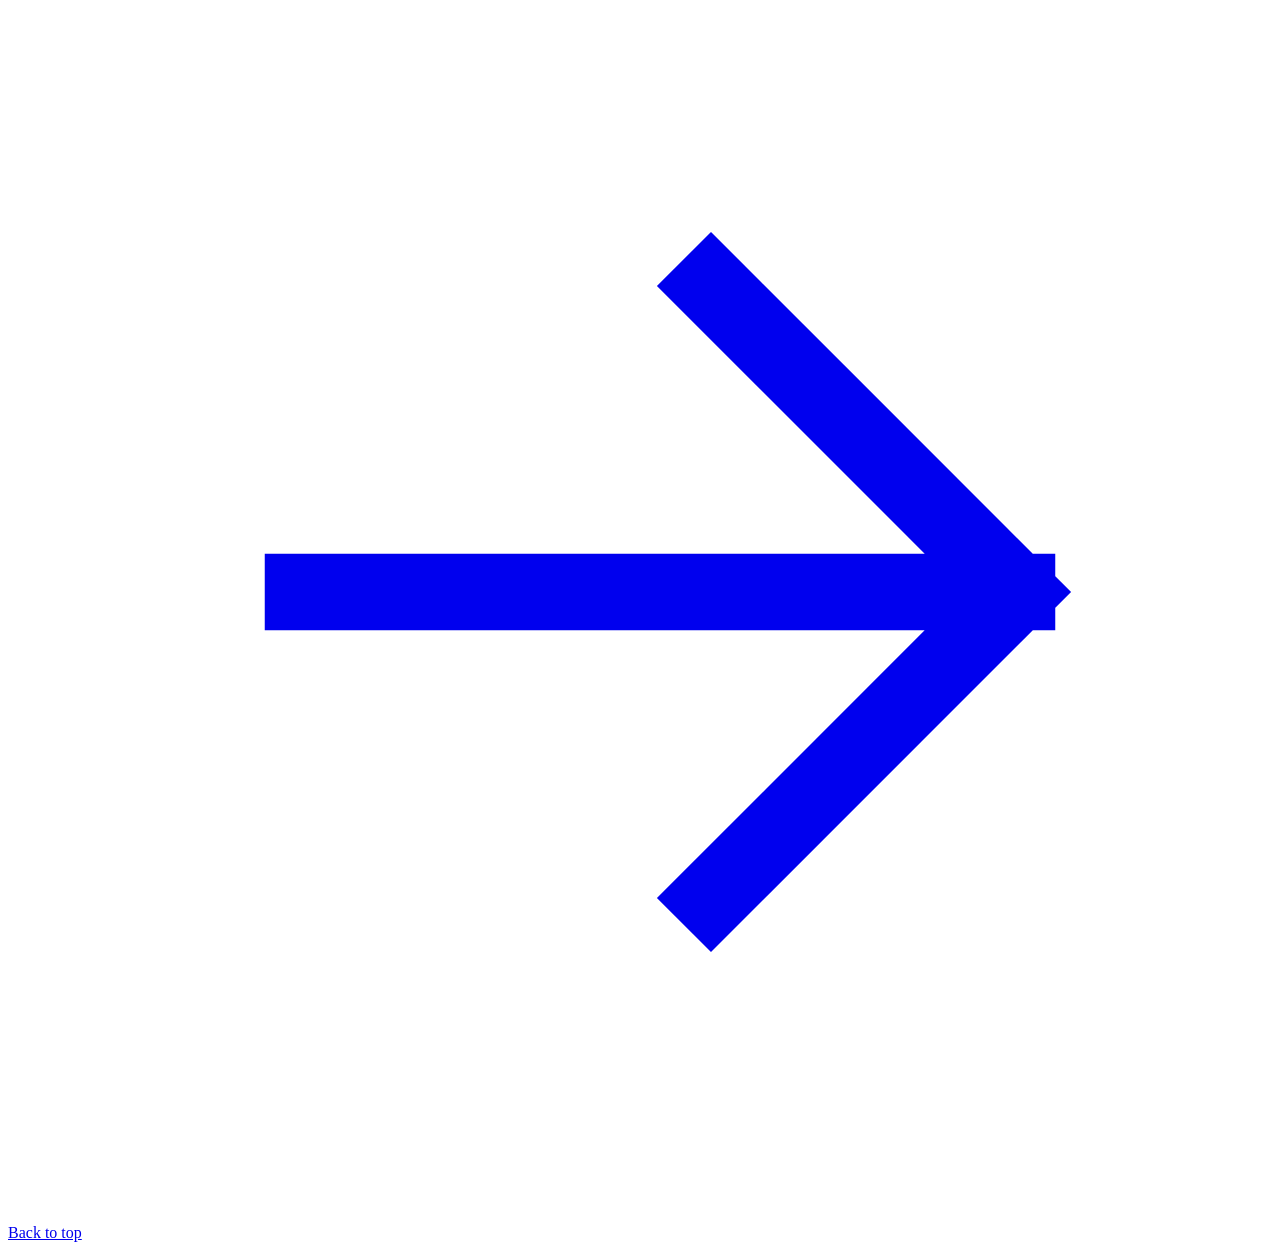
==== commit 2fefa61c: "site: a track's player is its own page; Learning to Draw - /posts/terrafactor-sunrise/ is the player" ====
--- a/site/index.html
+++ b/site/index.html
@@ -53,16 +53,16 @@
     <ul class="gallery-grid">
       <li data-type="art"><a class="capsule-link" href="/posts/learning-to-draw/">
           <img class="capsule-image" src="/assets/media/art/2026-11-16.webp" alt="" loading="lazy">
-          <span class="capsule-cta"><svg aria-hidden="true"><use href="/assets/icons.svg#art"/></svg><span class="cta-text"><span>“Learning to Draw” – my first masterpiece</span><time class="when" datetime="2026-11-16T16:21:35Z" title="16 November 2026, 16:21 UTC">16 November 2026</time></span><svg class="arrow" viewBox="0 0 24 24" fill="none" aria-hidden="true"><path d="M5 12h14m-6-6 6 6-6 6" stroke="currentColor" stroke-width="1.5" stroke-linecap="square"/></svg></span>
+          <span class="capsule-cta"><svg aria-hidden="true"><use href="/assets/icons.svg#art"/></svg><span class="cta-text"><span>Learning to Draw</span><time class="when" datetime="2026-11-16T16:21:35Z" title="16 November 2026, 16:21 UTC">16 November 2026</time></span><svg class="arrow" viewBox="0 0 24 24" fill="none" aria-hidden="true"><path d="M5 12h14m-6-6 6 6-6 6" stroke="currentColor" stroke-width="1.5" stroke-linecap="square"/></svg></span>
         </a></li>
       <li data-type="game"><a class="capsule-link" href="/posts/open-world-multiplayer-update/">
           <img class="capsule-image" src="/assets/media/steam/open-world-multiplayer.png" alt="" loading="lazy">
           <span class="capsule-cta"><svg aria-hidden="true"><use href="/assets/icons.svg#steam"/></svg><span class="cta-text"><span>Open World Multiplayer Update (Experimental)</span><time class="when" datetime="2026-11-01T16:20:41Z" title="1 November 2026, 16:20 UTC">1 November 2026</time></span><svg class="arrow" viewBox="0 0 24 24" fill="none" aria-hidden="true"><path d="M5 12h14m-6-6 6 6-6 6" stroke="currentColor" stroke-width="1.5" stroke-linecap="square"/></svg></span>
         </a></li>
-      <li data-type="music"><button class="capsule-link" type="button" popovertarget="view-2026-10-29-terrafactor-sunrise">
+      <li data-type="music"><a class="capsule-link" href="/posts/terrafactor-sunrise/">
           <span class="capsule-image cover" style="--night:237;--dawn:33;--depth:182;--sun:60%"><img class="cover-logo" src="/assets/media/logos/terrafactor.svg" alt=""></span>
           <span class="capsule-cta"><svg aria-hidden="true"><use href="/assets/icons.svg#music"/></svg><span class="cta-text"><span>Terrafactor Sunrise (OST)</span><time class="when" datetime="2026-10-29T03:07:41Z" title="29 October 2026, 03:07 UTC">29 October 2026</time></span><svg class="arrow" viewBox="0 0 24 24" fill="none" aria-hidden="true"><path d="M5 12h14m-6-6 6 6-6 6" stroke="currentColor" stroke-width="1.5" stroke-linecap="square"/></svg></span>
-        </button></li>
+        </a></li>
       <li data-type="video"><a class="capsule-link" href="https://www.youtube.com/watch?v=RrV937nUKqU">
           <img class="capsule-image" src="/assets/media/video/RrV937nUKqU.jpg" alt="" loading="lazy">
           <span class="capsule-cta"><svg aria-hidden="true"><use href="/assets/icons.svg#youtube"/></svg><span class="cta-text"><span>I spent 500 days making a game about feeding a hole</span><time class="when" datetime="2026-04-27T04:58:10Z" title="27 April 2026, 04:58 UTC">27 April 2026</time></span><svg class="arrow" viewBox="0 0 24 24" fill="none" aria-hidden="true"><path d="M5 12h14m-6-6 6 6-6 6" stroke="currentColor" stroke-width="1.5" stroke-linecap="square"/></svg></span>
@@ -75,24 +75,6 @@
     </ul>
     <a class="to-top" href="#top">Back to top</a>
   </section>
-  <div class="player cover" id="view-2026-10-29-terrafactor-sunrise" popover role="dialog" aria-label="Terrafactor Sunrise (OST)" style="--night:237;--dawn:33;--depth:182;--sun:60%">
-    <button class="close" type="button" popovertarget="view-2026-10-29-terrafactor-sunrise" popovertargetaction="hide" aria-label="Close"><svg aria-hidden="true"><use href="/assets/icons.svg#close"/></svg></button>
-    <div class="player-body">
-      <img class="player-logo" src="/assets/media/logos/terrafactor.svg" alt="">
-      <p class="player-title">Terrafactor Sunrise (OST)</p>
-      <div class="wave" role="slider" tabindex="0" aria-label="Seek" aria-valuemin="0" aria-valuemax="128.00" aria-valuenow="0" aria-valuetext="0:00">
-        <svg viewBox="0 0 998 100" preserveAspectRatio="none" aria-hidden="true"><defs><path id="wave-2026-10-29-terrafactor-sunrise" d="M0 48.5h3v3.0h-3zM5 48.5h3v3.0h-3zM10 48.5h3v3.0h-3zM15 48.5h3v3.0h-3zM20 48.5h3v3.0h-3zM25 48.2h3v3.6h-3zM30 47.9h3v4.2h-3zM35 47.7h3v4.6h-3zM40 47.0h3v5.9h-3zM45 46.7h3v6.7h-3zM50 46.5h3v7.0h-3zM55 45.7h3v8.7h-3zM60 45.5h3v9.0h-3zM65 44.9h3v10.1h-3zM70 44.8h3v10.4h-3zM75 44.3h3v11.5h-3zM80 43.4h3v13.1h-3zM85 43.7h3v12.7h-3zM90 43.4h3v13.1h-3zM95 42.4h3v15.1h-3zM100 42.4h3v15.1h-3zM105 42.8h3v14.5h-3zM110 41.7h3v16.6h-3zM115 41.0h3v17.9h-3zM120 41.2h3v17.5h-3zM125 40.7h3v18.7h-3zM130 40.4h3v19.2h-3zM135 39.8h3v20.5h-3zM140 40.4h3v19.2h-3zM145 40.0h3v19.9h-3zM150 38.5h3v22.9h-3zM155 39.9h3v20.3h-3zM160 39.0h3v22.0h-3zM165 34.6h3v30.7h-3zM170 36.9h3v26.2h-3zM175 35.6h3v28.7h-3zM180 36.2h3v27.6h-3zM185 36.2h3v27.6h-3zM190 37.0h3v26.0h-3zM195 36.3h3v27.3h-3zM200 35.3h3v29.4h-3zM205 33.7h3v32.5h-3zM210 32.5h3v35.0h-3zM215 34.6h3v30.9h-3zM220 35.2h3v29.7h-3zM225 33.2h3v33.7h-3zM230 34.2h3v31.5h-3zM235 33.7h3v32.5h-3zM240 33.3h3v33.4h-3zM245 33.7h3v32.5h-3zM250 29.0h3v41.9h-3zM255 32.4h3v35.3h-3zM260 30.9h3v38.2h-3zM265 32.4h3v35.1h-3zM270 32.3h3v35.4h-3zM275 33.5h3v32.9h-3zM280 31.7h3v36.7h-3zM285 32.3h3v35.4h-3zM290 29.9h3v40.2h-3zM295 30.8h3v38.4h-3zM300 31.1h3v37.7h-3zM305 30.3h3v39.3h-3zM310 28.4h3v43.1h-3zM315 28.7h3v42.7h-3zM320 31.5h3v37.0h-3zM325 30.3h3v39.4h-3zM330 22.2h3v55.5h-3zM335 11.4h3v77.2h-3zM340 8.9h3v82.2h-3zM345 3.8h3v92.3h-3zM350 5.5h3v88.9h-3zM355 7.1h3v85.8h-3zM360 8.7h3v82.6h-3zM365 11.0h3v78.1h-3zM370 11.5h3v77.1h-3zM375 12.7h3v74.6h-3zM380 10.0h3v80.0h-3zM385 6.6h3v86.8h-3zM390 7.8h3v84.5h-3zM395 6.9h3v86.3h-3zM400 12.2h3v75.6h-3zM405 10.3h3v79.5h-3zM410 12.3h3v75.5h-3zM415 13.2h3v73.6h-3zM420 11.8h3v76.4h-3zM425 7.6h3v84.8h-3zM430 7.6h3v84.9h-3zM435 6.9h3v86.2h-3zM440 10.8h3v78.5h-3zM445 12.0h3v76.0h-3zM450 11.8h3v76.4h-3zM455 13.6h3v72.8h-3zM460 14.3h3v71.4h-3zM465 9.7h3v80.7h-3zM470 8.9h3v82.1h-3zM475 8.2h3v83.5h-3zM480 11.1h3v77.7h-3zM485 13.0h3v74.0h-3zM490 14.1h3v71.8h-3zM495 14.4h3v71.1h-3zM500 7.7h3v84.6h-3zM505 10.6h3v78.8h-3zM510 3.3h3v93.3h-3zM515 0.0h3v100.0h-3zM520 8.2h3v83.7h-3zM525 8.1h3v83.8h-3zM530 9.9h3v80.2h-3zM535 10.5h3v79.1h-3zM540 8.1h3v83.9h-3zM545 9.1h3v81.8h-3zM550 5.8h3v88.4h-3zM555 5.1h3v89.7h-3zM560 7.7h3v84.5h-3zM565 8.8h3v82.5h-3zM570 10.6h3v78.8h-3zM575 12.9h3v74.2h-3zM580 9.0h3v81.9h-3zM585 7.9h3v84.1h-3zM590 9.0h3v82.0h-3zM595 5.4h3v89.3h-3zM600 6.1h3v87.8h-3zM605 7.7h3v84.7h-3zM610 11.9h3v76.1h-3zM615 12.1h3v75.9h-3zM620 12.5h3v74.9h-3zM625 11.0h3v78.0h-3zM630 12.0h3v76.1h-3zM635 10.6h3v78.8h-3zM640 8.8h3v82.4h-3zM645 11.1h3v77.9h-3zM650 13.8h3v72.3h-3zM655 13.5h3v73.1h-3zM660 14.5h3v70.9h-3zM665 8.5h3v83.1h-3zM670 11.1h3v77.8h-3zM675 5.7h3v88.6h-3zM680 4.4h3v91.3h-3zM685 4.0h3v91.9h-3zM690 7.3h3v85.4h-3zM695 10.7h3v78.6h-3zM700 10.2h3v79.6h-3zM705 12.5h3v75.1h-3zM710 11.6h3v76.9h-3zM715 11.6h3v76.8h-3zM720 13.8h3v72.4h-3zM725 13.4h3v73.2h-3zM730 16.2h3v67.6h-3zM735 16.3h3v67.5h-3zM740 17.0h3v66.1h-3zM745 18.0h3v64.1h-3zM750 18.8h3v62.3h-3zM755 20.8h3v58.3h-3zM760 22.6h3v54.8h-3zM765 23.2h3v53.6h-3zM770 23.3h3v53.4h-3zM775 25.3h3v49.4h-3zM780 26.3h3v47.4h-3zM785 28.3h3v43.4h-3zM790 28.9h3v42.2h-3zM795 28.6h3v42.8h-3zM800 30.4h3v39.2h-3zM805 31.4h3v37.3h-3zM810 32.8h3v34.4h-3zM815 33.2h3v33.7h-3zM820 33.6h3v32.8h-3zM825 34.8h3v30.3h-3zM830 35.2h3v29.7h-3zM835 35.7h3v28.6h-3zM840 34.3h3v31.4h-3zM845 32.7h3v34.7h-3zM850 33.0h3v33.9h-3zM855 35.8h3v28.4h-3zM860 37.7h3v24.7h-3zM865 38.4h3v23.1h-3zM870 39.4h3v21.1h-3zM875 39.5h3v21.0h-3zM880 40.6h3v18.9h-3zM885 41.1h3v17.7h-3zM890 41.5h3v17.0h-3zM895 42.2h3v15.6h-3zM900 42.2h3v15.6h-3zM905 43.0h3v14.1h-3zM910 43.3h3v13.4h-3zM915 43.8h3v12.4h-3zM920 44.4h3v11.2h-3zM925 44.4h3v11.2h-3zM930 45.2h3v9.6h-3zM935 45.5h3v9.0h-3zM940 46.1h3v7.7h-3zM945 46.5h3v7.0h-3zM950 46.8h3v6.3h-3zM955 47.2h3v5.5h-3zM960 47.7h3v4.6h-3zM965 47.9h3v4.2h-3zM970 48.5h3v3.1h-3zM975 48.5h3v3.0h-3zM980 48.5h3v3.0h-3zM985 48.5h3v3.0h-3zM990 48.5h3v3.0h-3zM995 48.5h3v3.0h-3z"/></defs><use class="wave-base" href="#wave-2026-10-29-terrafactor-sunrise"/><use class="wave-lit" href="#wave-2026-10-29-terrafactor-sunrise"/></svg>
-        <span class="wave-tip" aria-hidden="true"></span>
-      </div>
-      <div class="player-times"><span class="now">0:00</span><span>2:08</span></div>
-      <div class="player-controls">
-        <span class="volume"><button class="mute" type="button" aria-label="Mute"><svg aria-hidden="true"><use href="/assets/icons.svg#volume"/></svg><svg aria-hidden="true"><use href="/assets/icons.svg#volume-off"/></svg></button><input class="range" type="range" min="0" max="1" step="any" value="1" aria-label="Volume"></span>
-        <button class="play" type="button" aria-label="Play"><svg aria-hidden="true"><use href="/assets/icons.svg#play"/></svg><svg aria-hidden="true"><use href="/assets/icons.svg#pause"/></svg></button>
-        <a class="download" href="/assets/media/music/terrafactor-sunrise.flac" download="terrafactor-sunrise.flac"><svg aria-hidden="true"><use href="/assets/icons.svg#download"/></svg>FLAC · 4.9 MB</a>
-      </div>
-    </div>
-    <audio src="/assets/media/music/terrafactor-sunrise.flac" preload="none"></audio>
-  </div>
 </main>
 </body>
 </html>
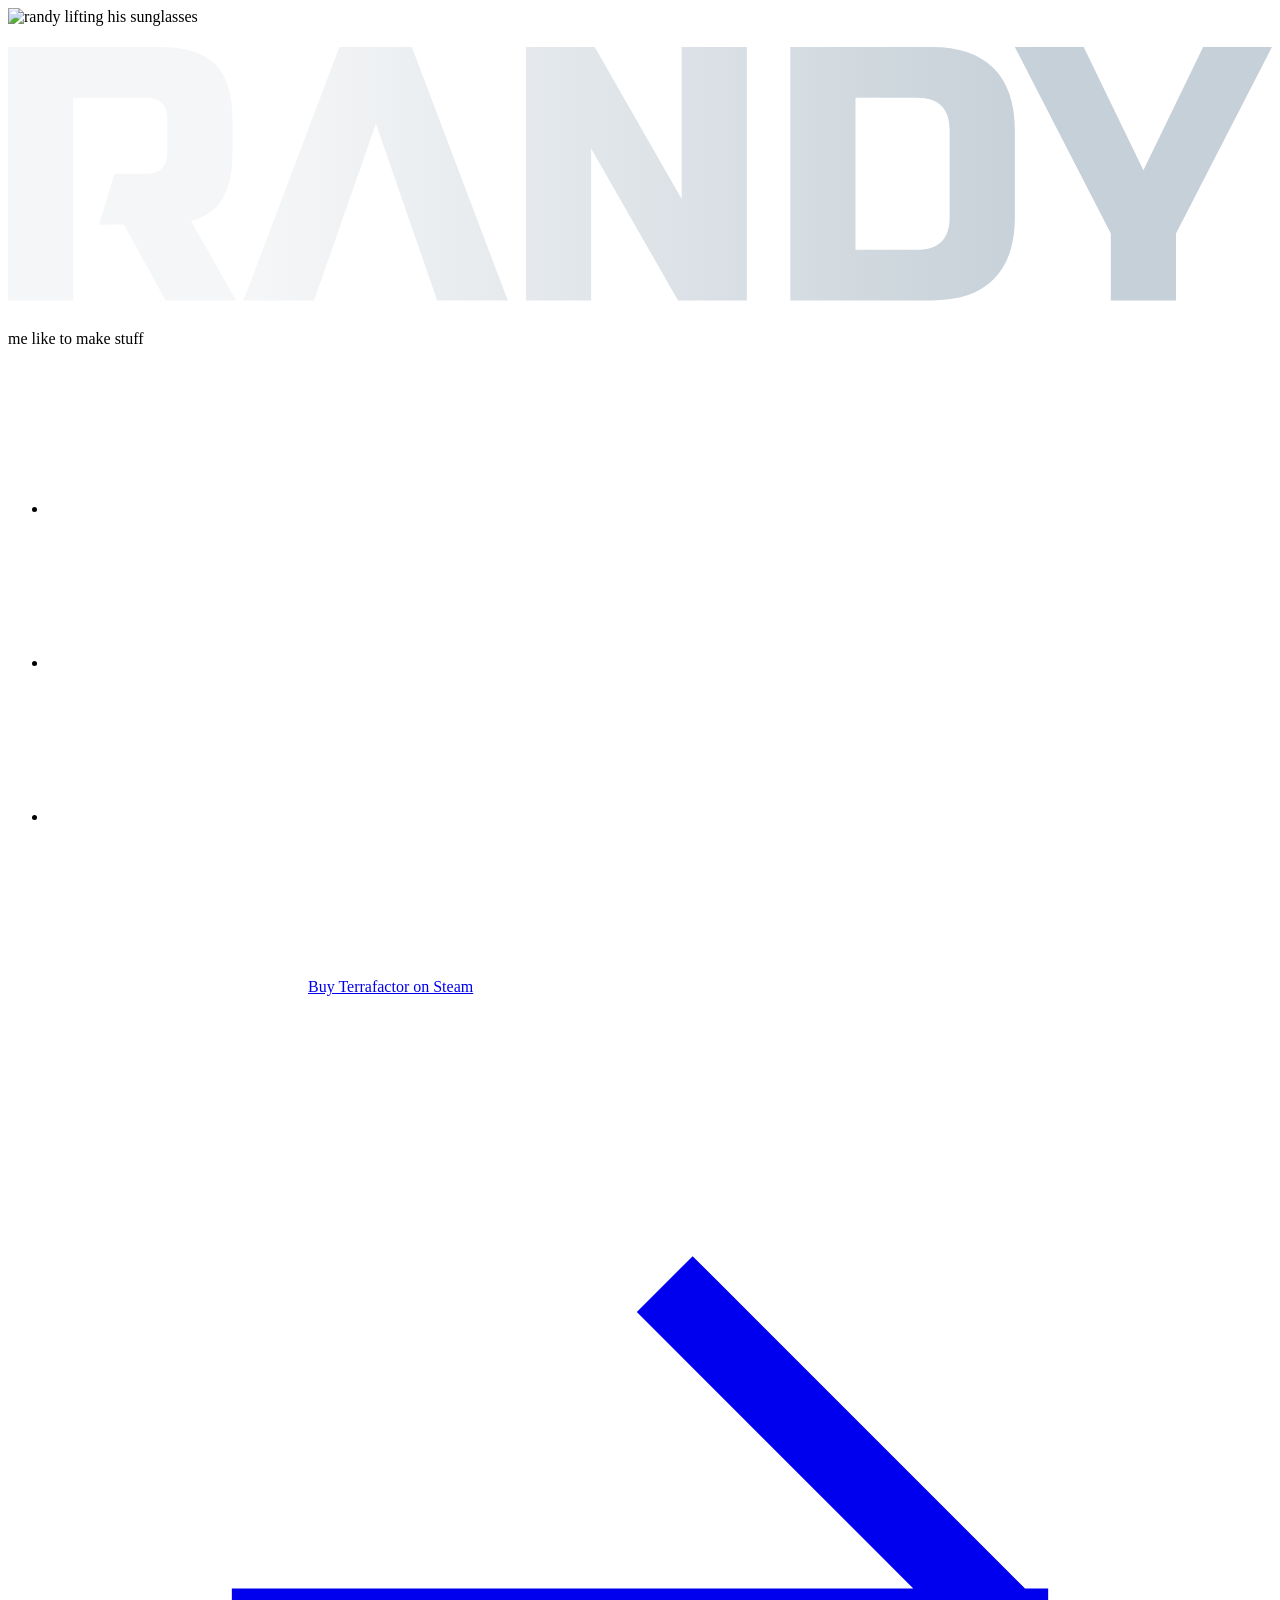
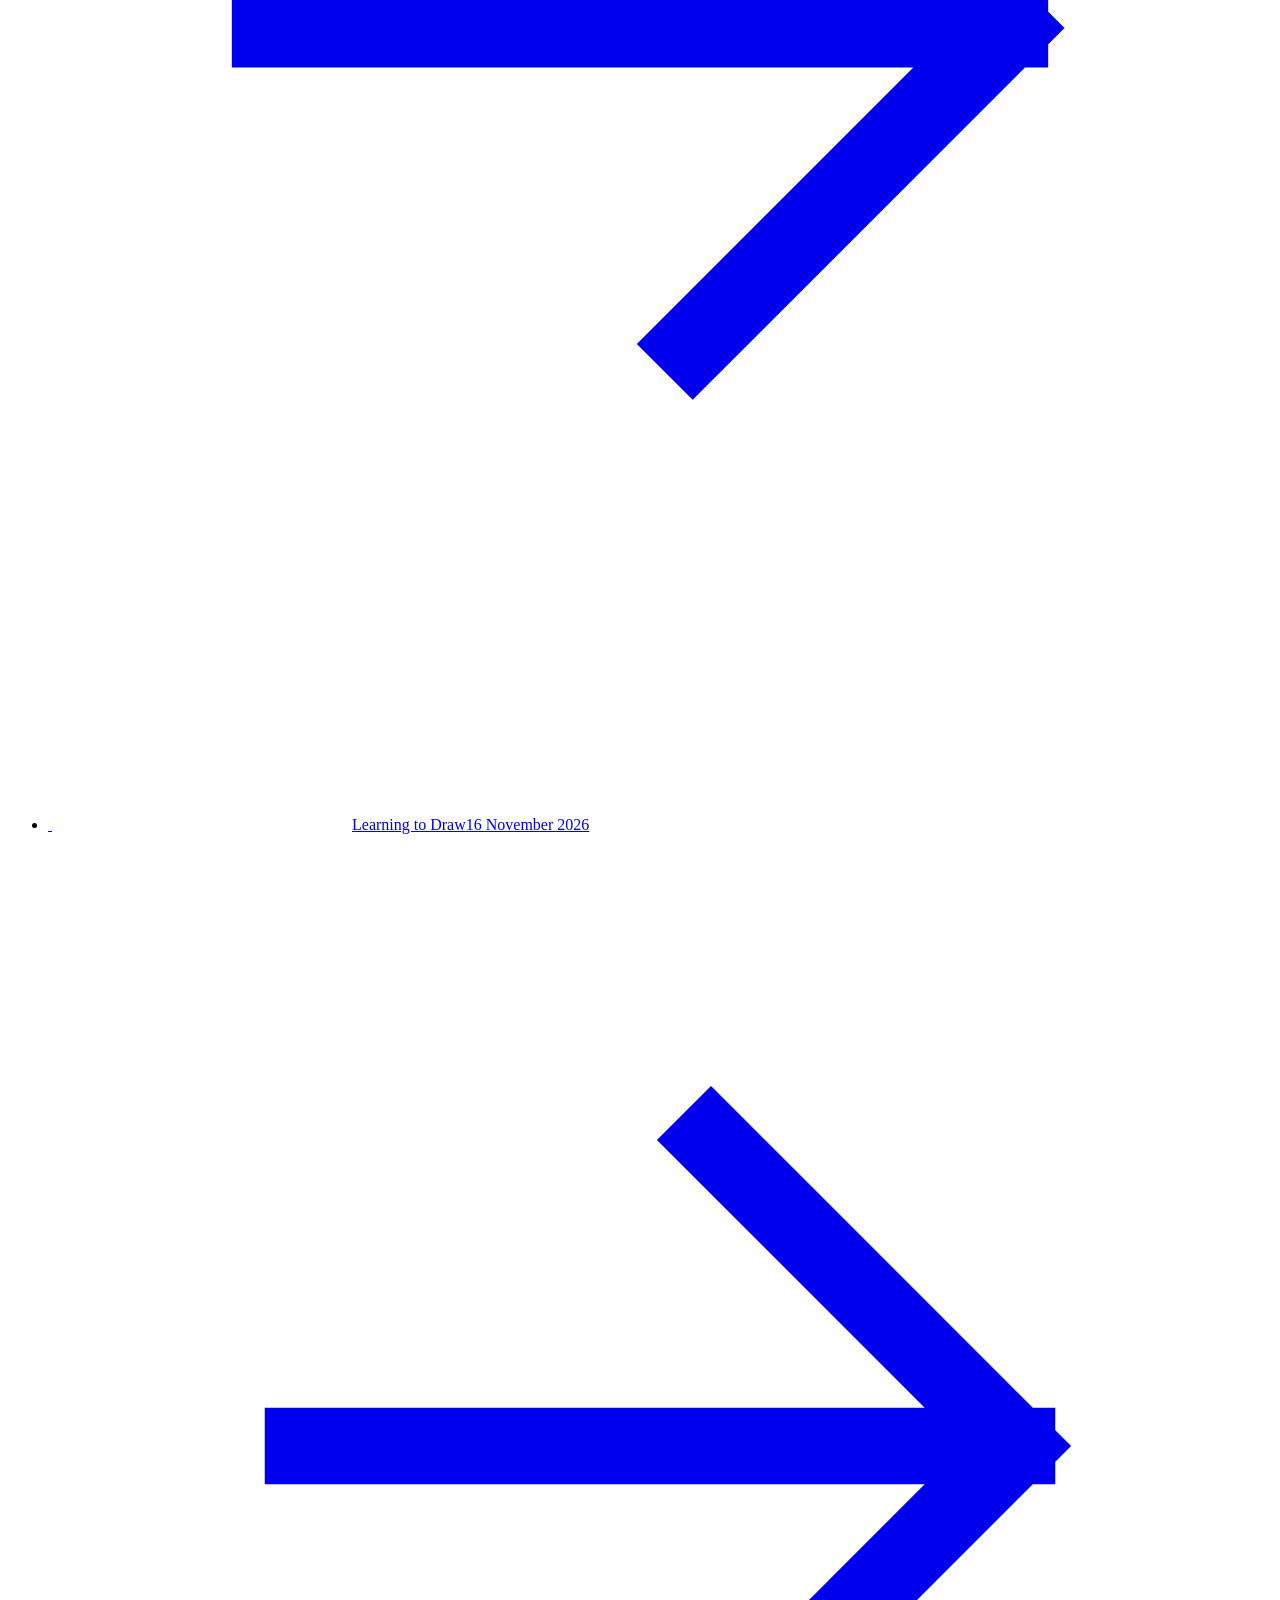
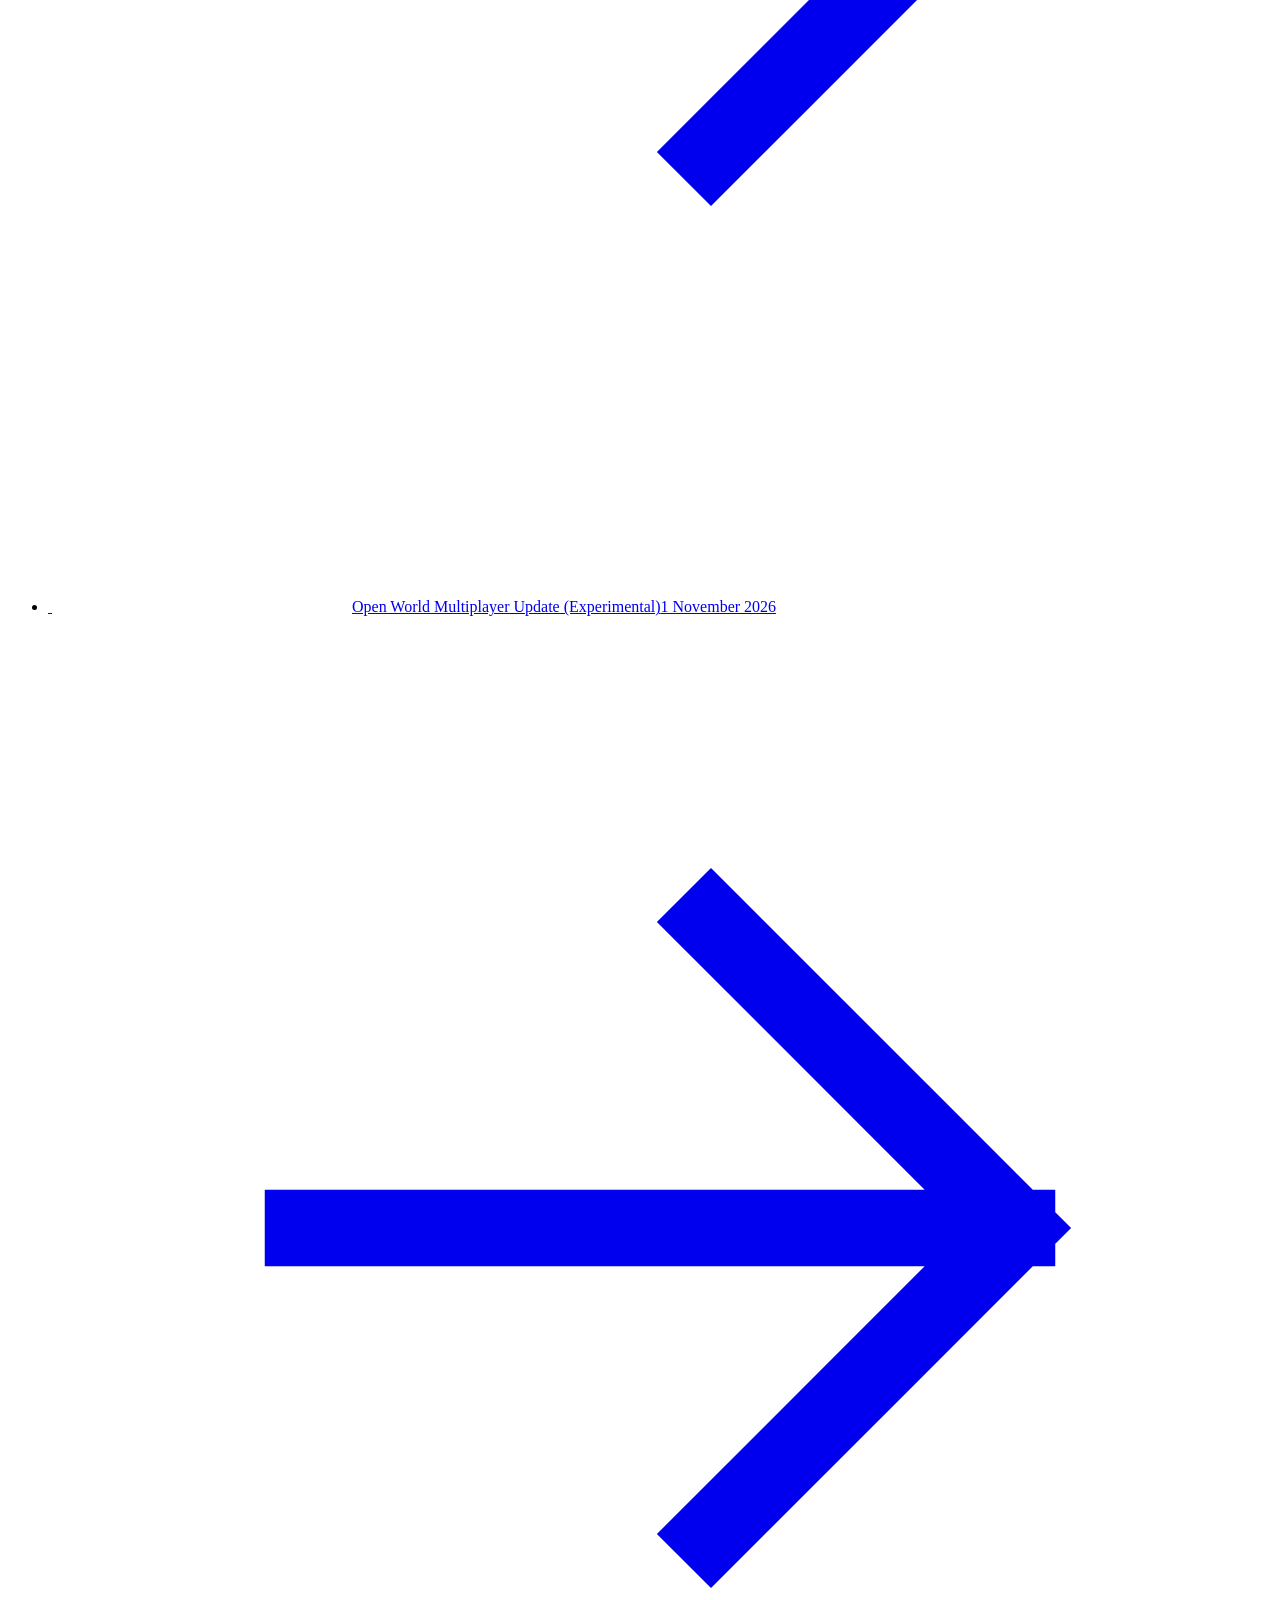
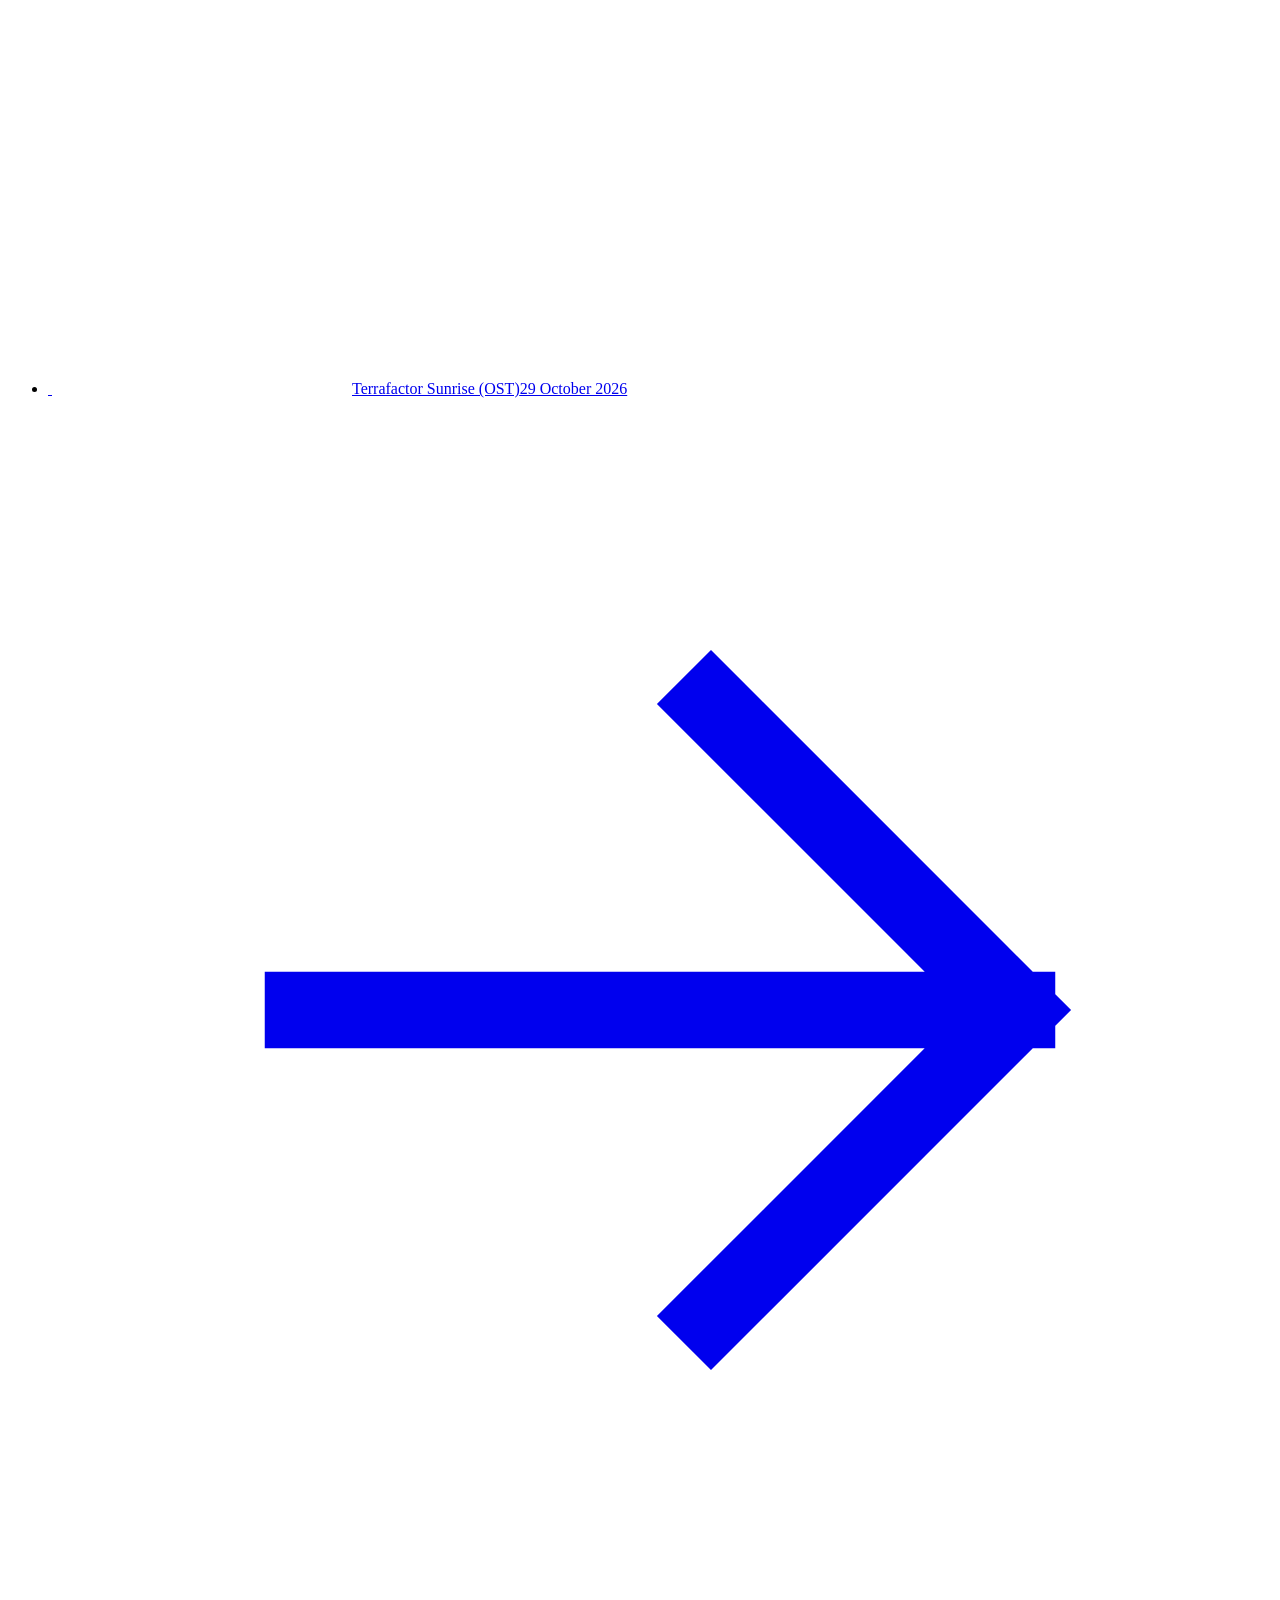
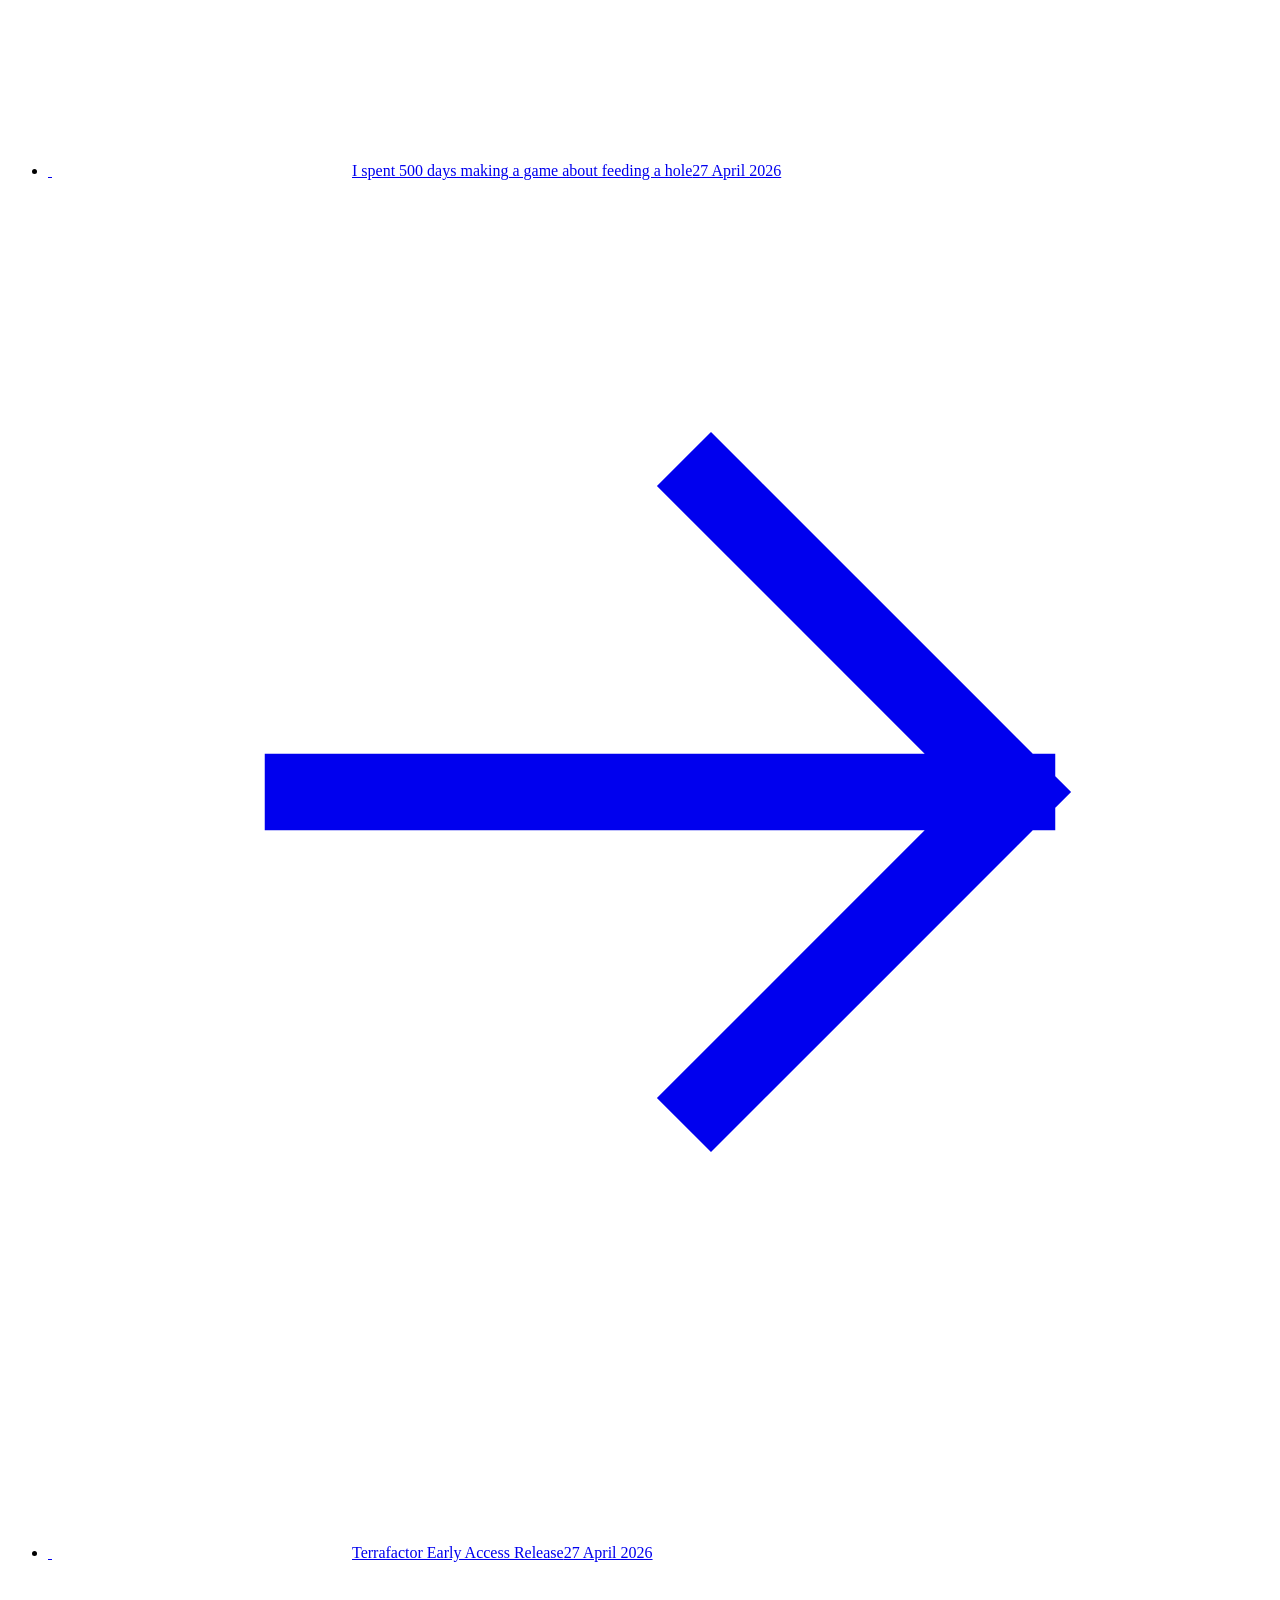
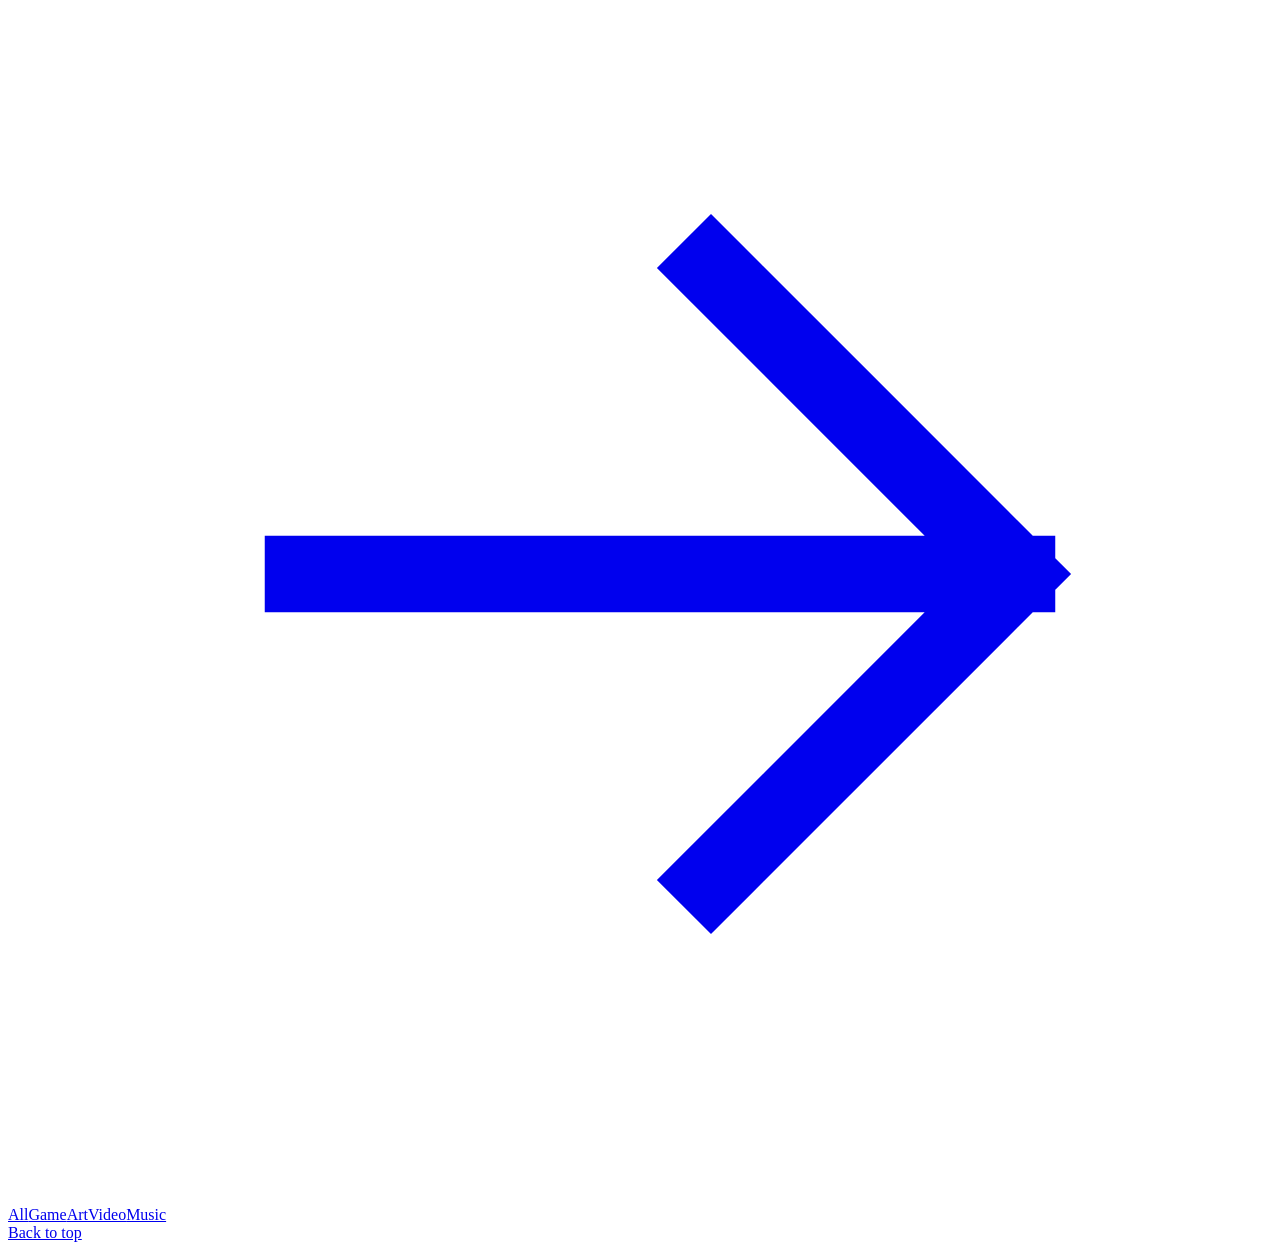
==== commit 689df052: "site: types bar moves to the footer divider - top horizon line stays, bare; posts start where they d" ====
--- a/site/index.html
+++ b/site/index.html
@@ -47,9 +47,6 @@
     <a class="buy hero-buy" href="https://store.steampowered.com/app/3433610/Terrafactor/"><svg aria-hidden="true"><use href="/assets/icons.svg#steam"/></svg>Buy Terrafactor on Steam<svg class="arrow" viewBox="0 0 24 24" fill="none" aria-hidden="true"><path d="M5 12h14m-6-6 6 6-6 6" stroke="currentColor" stroke-width="1.5" stroke-linecap="square"/></svg></a>
   </div>
   <section class="gallery" id="posts" aria-label="Posts">
-    <nav class="type-bar" aria-label="Post types">
-      <a href="#posts">All</a><a href="#game"><span id="game"></span>Game</a><a href="#art"><span id="art"></span>Art</a><a href="#video"><span id="video"></span>Video</a><a href="#music"><span id="music"></span>Music</a>
-    </nav>
     <ul class="gallery-grid">
       <li data-type="art"><a class="capsule-link" href="/posts/learning-to-draw/">
           <img class="capsule-image" src="/assets/media/art/2026-11-16.webp" alt="" loading="lazy">
@@ -73,7 +70,12 @@
         </a></li>
 
     </ul>
-    <a class="to-top" href="#top">Back to top</a>
+    <footer class="gallery-foot">
+      <nav class="type-bar" aria-label="Post types">
+        <a href="#posts">All</a><a href="#game"><span id="game"></span>Game</a><a href="#art"><span id="art"></span>Art</a><a href="#video"><span id="video"></span>Video</a><a href="#music"><span id="music"></span>Music</a>
+      </nav>
+      <a class="to-top" href="#top">Back to top</a>
+    </footer>
   </section>
 </main>
 </body>
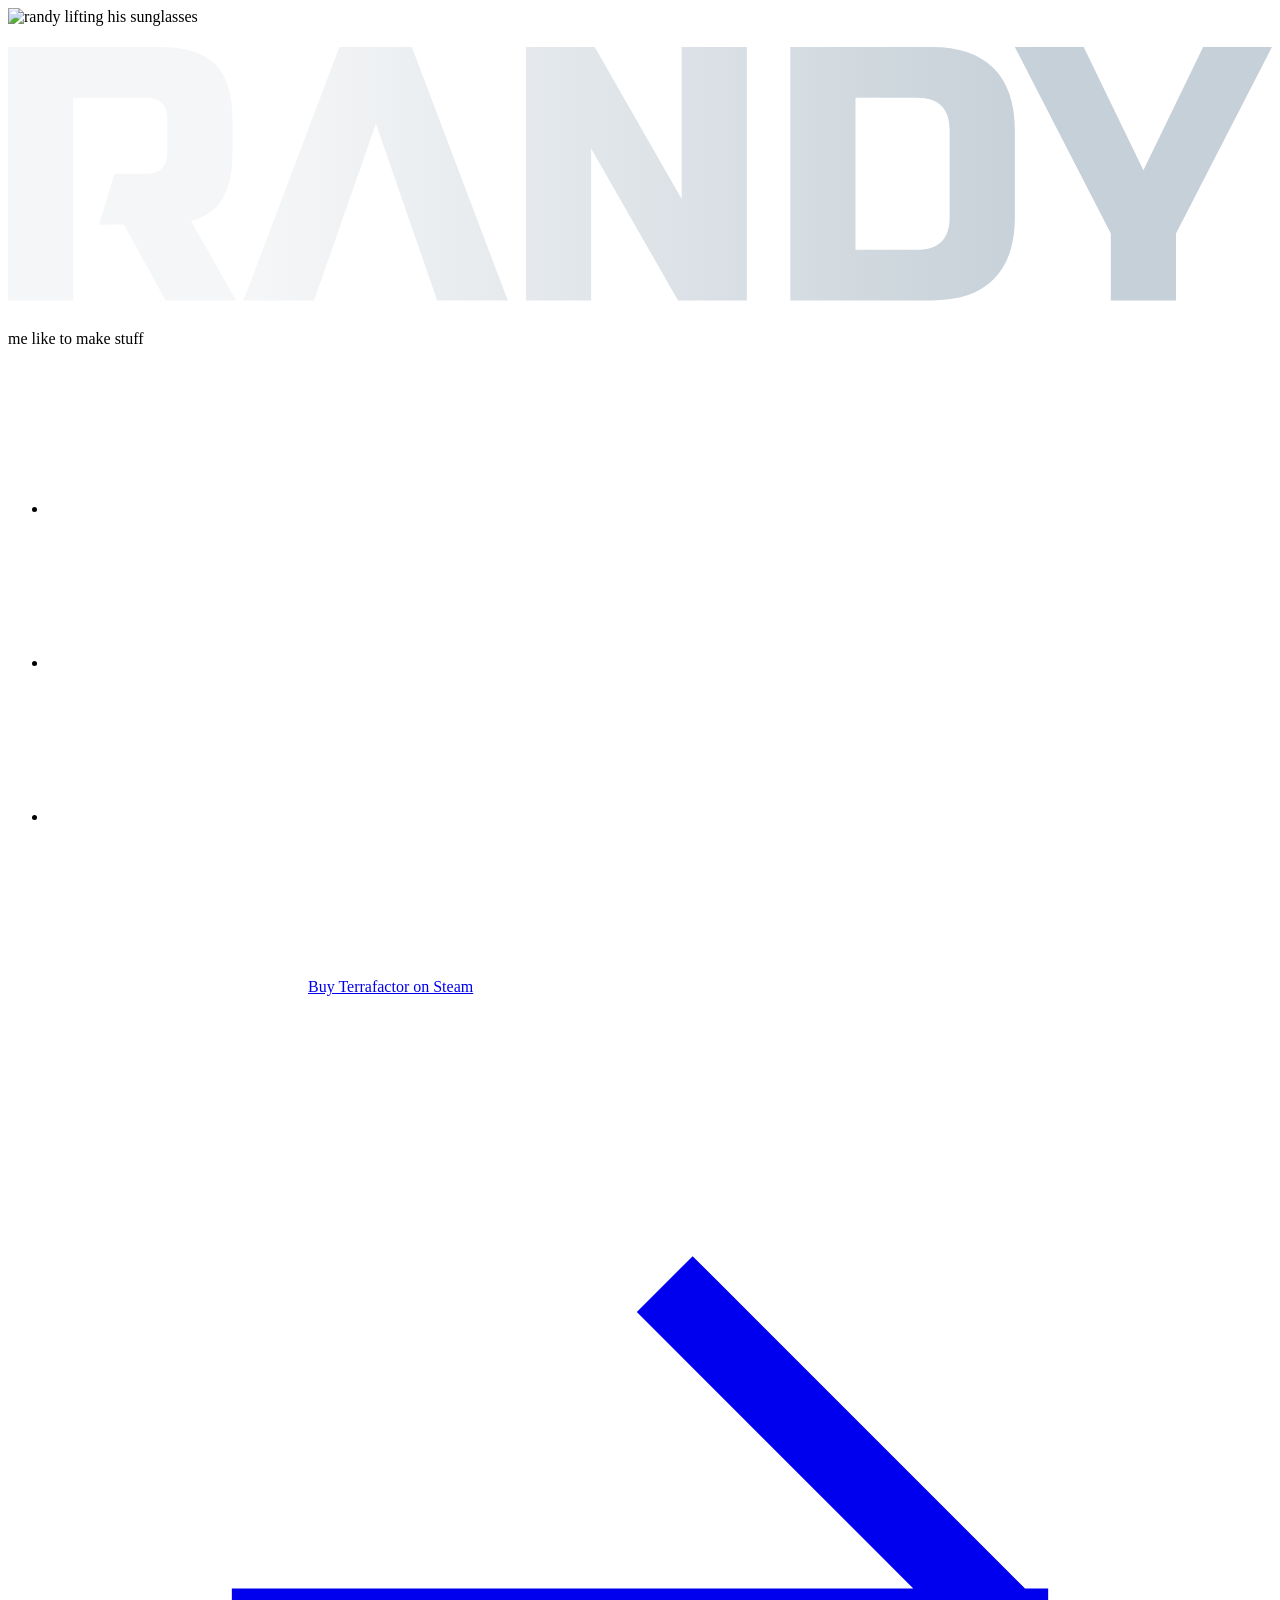
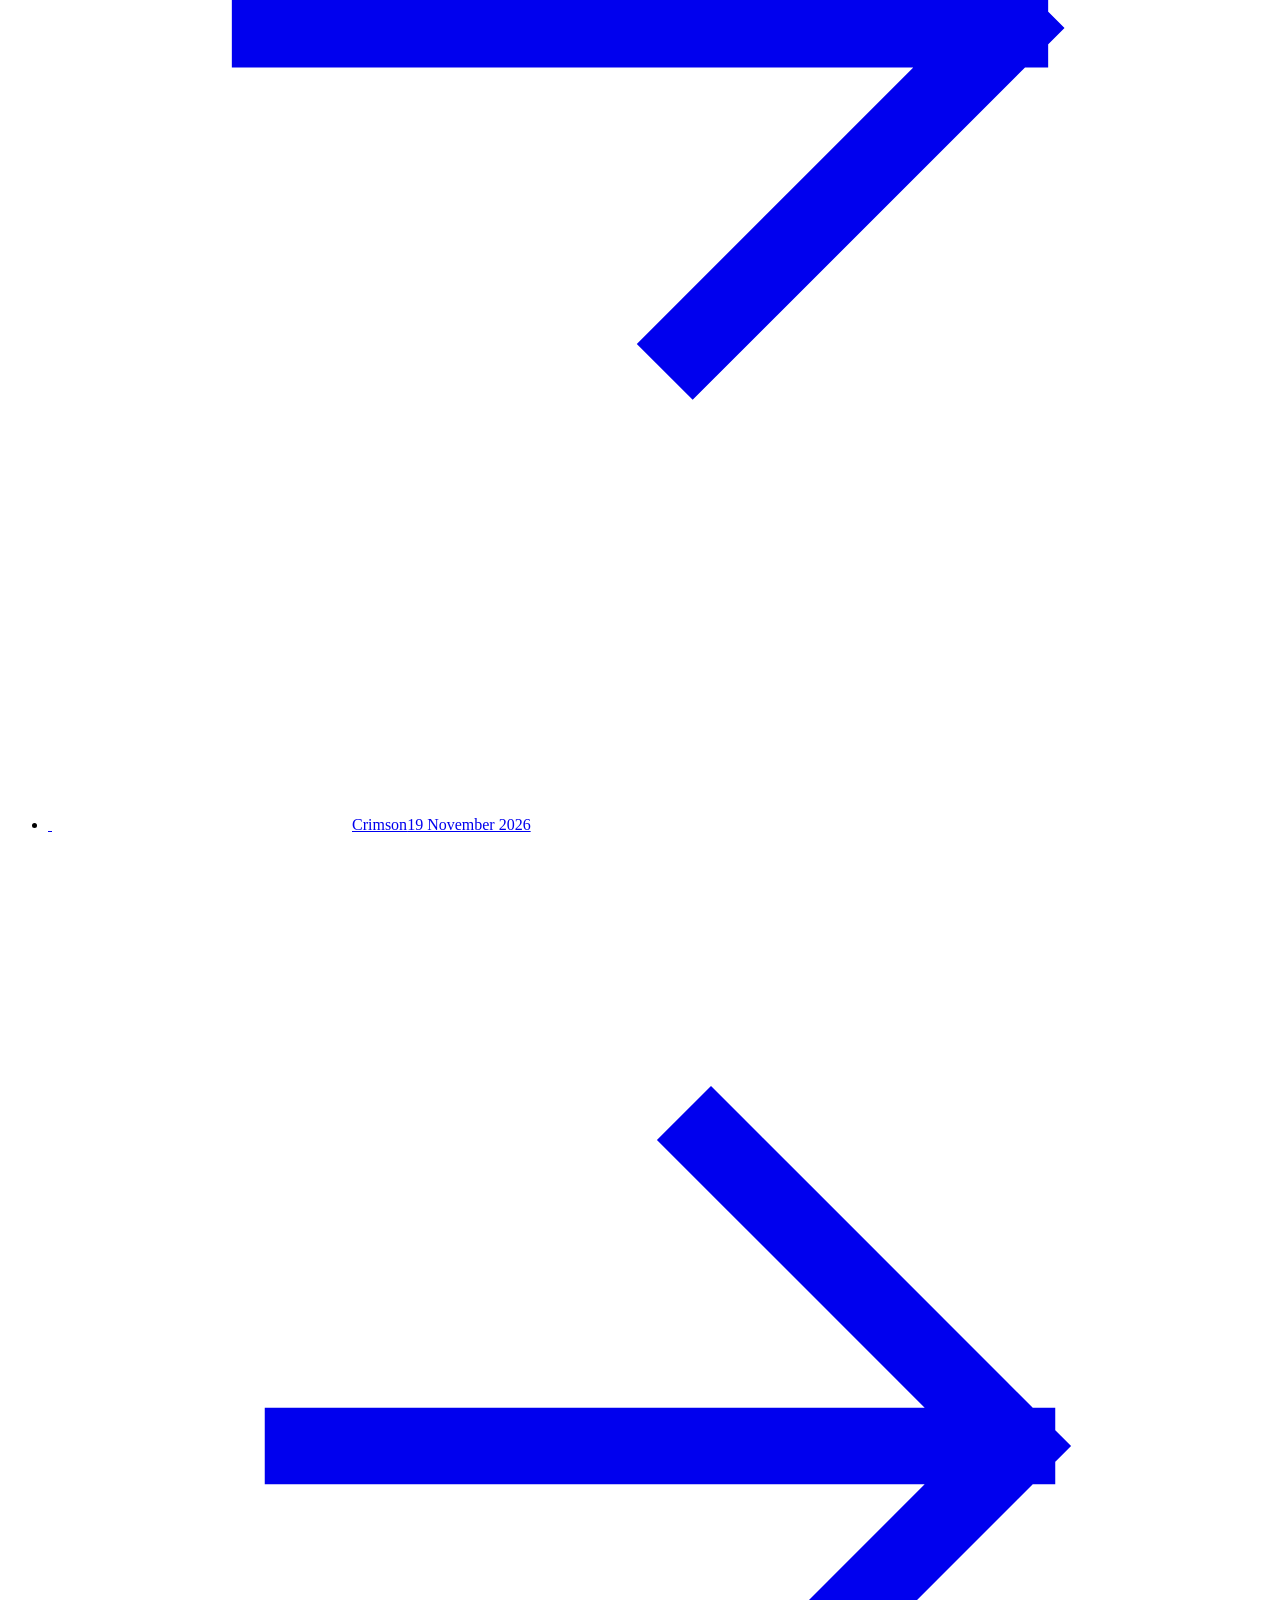
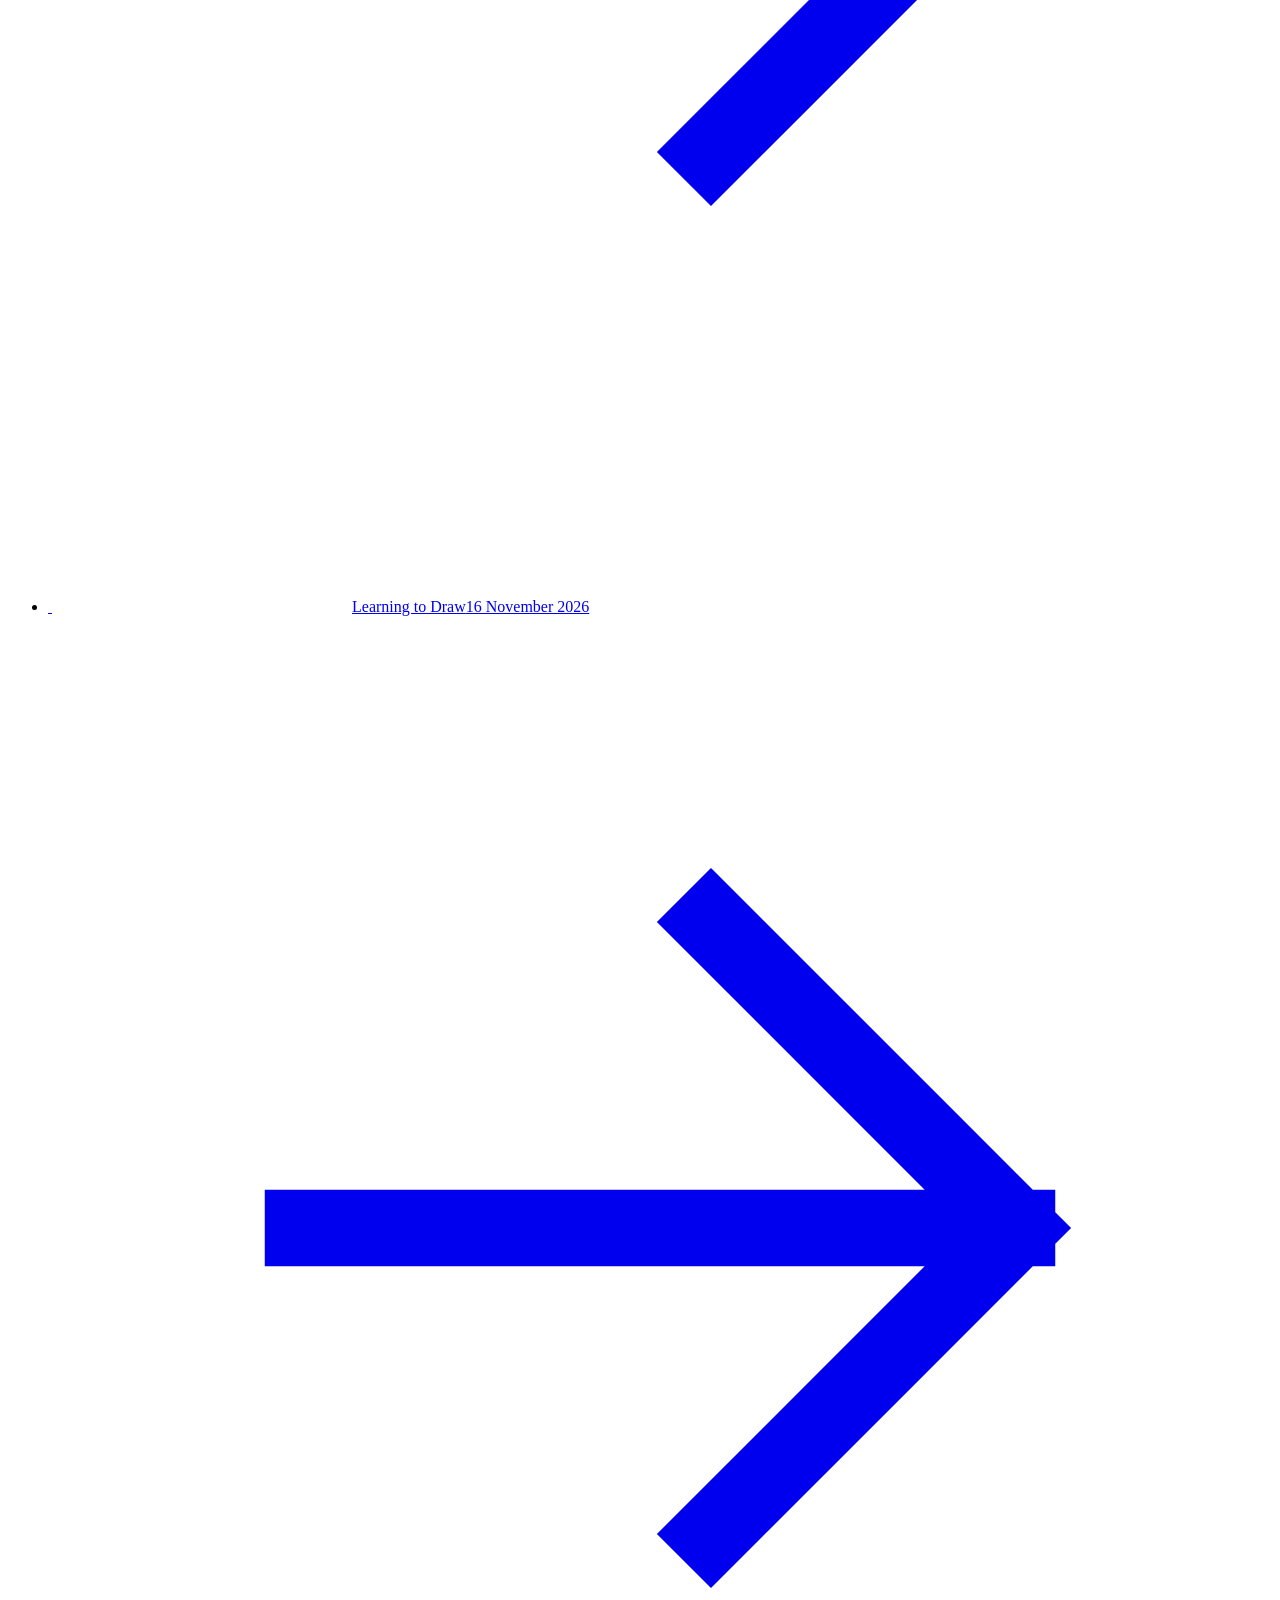
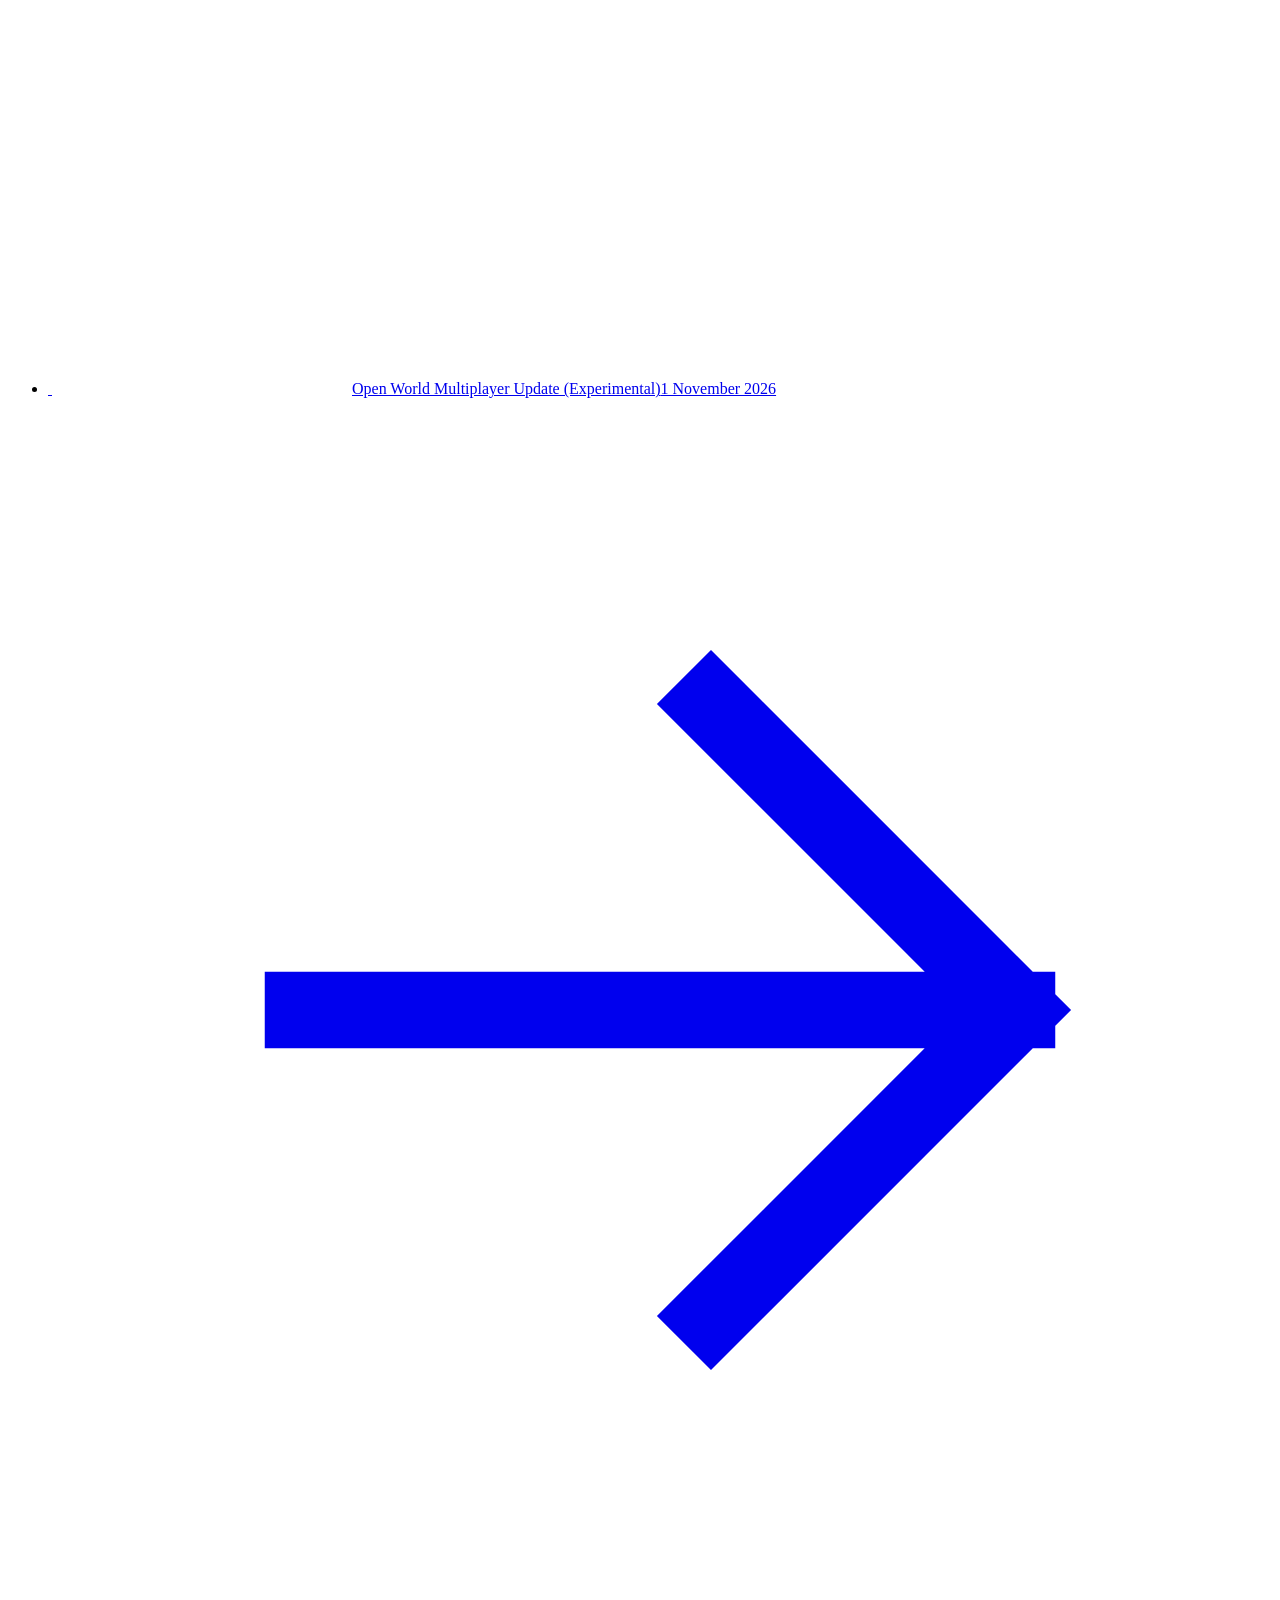
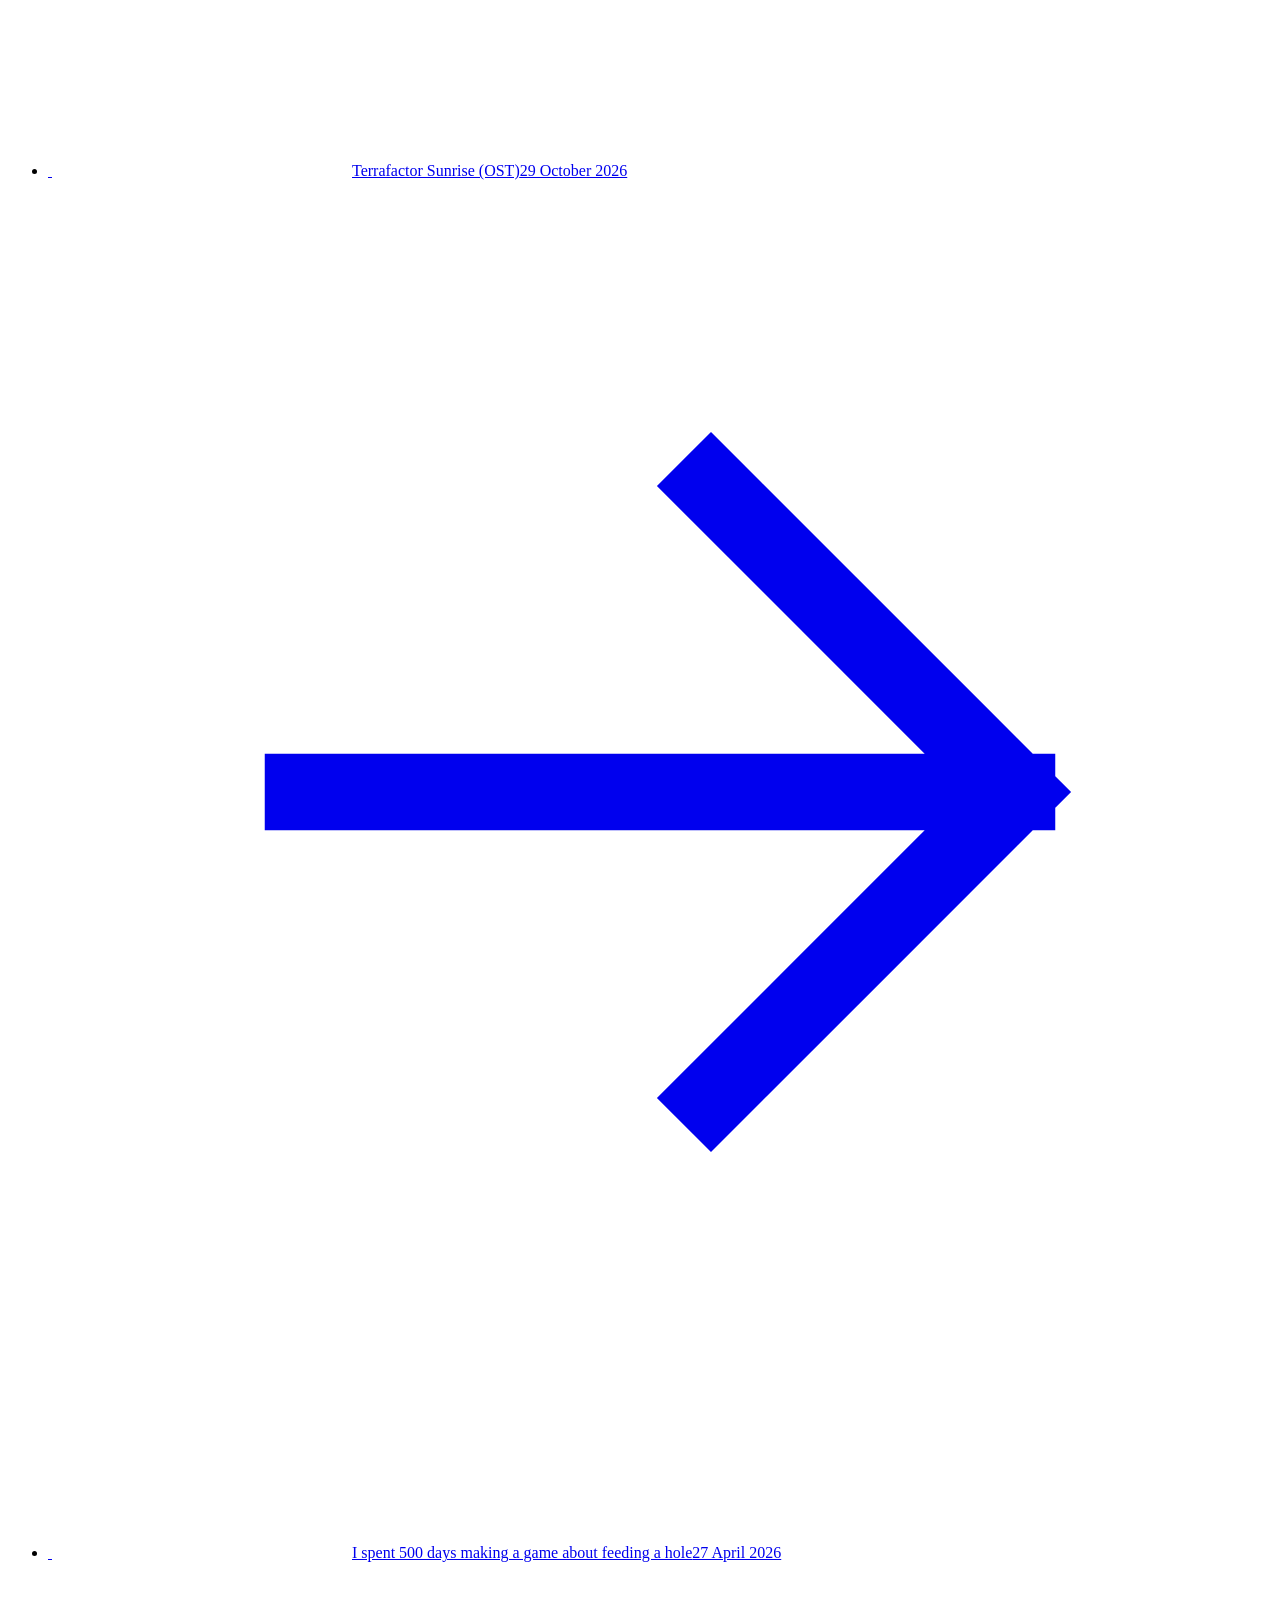
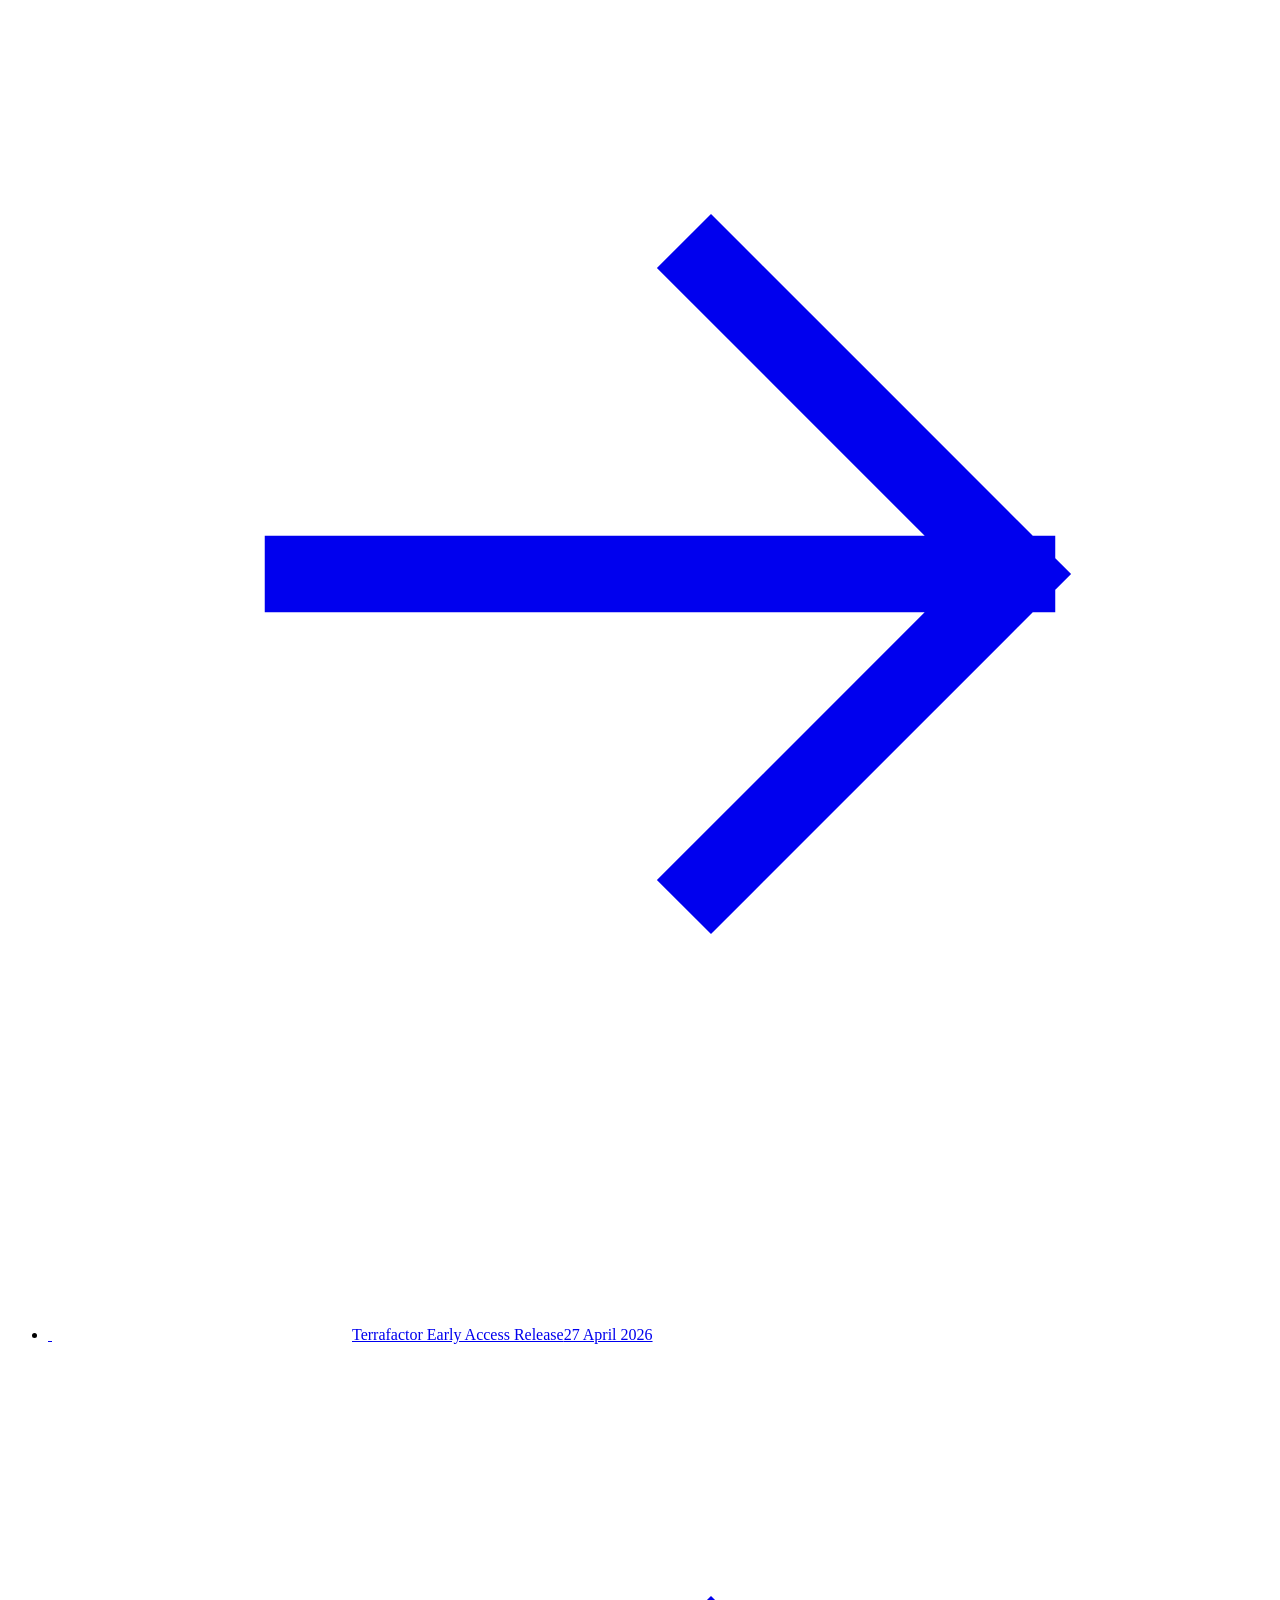
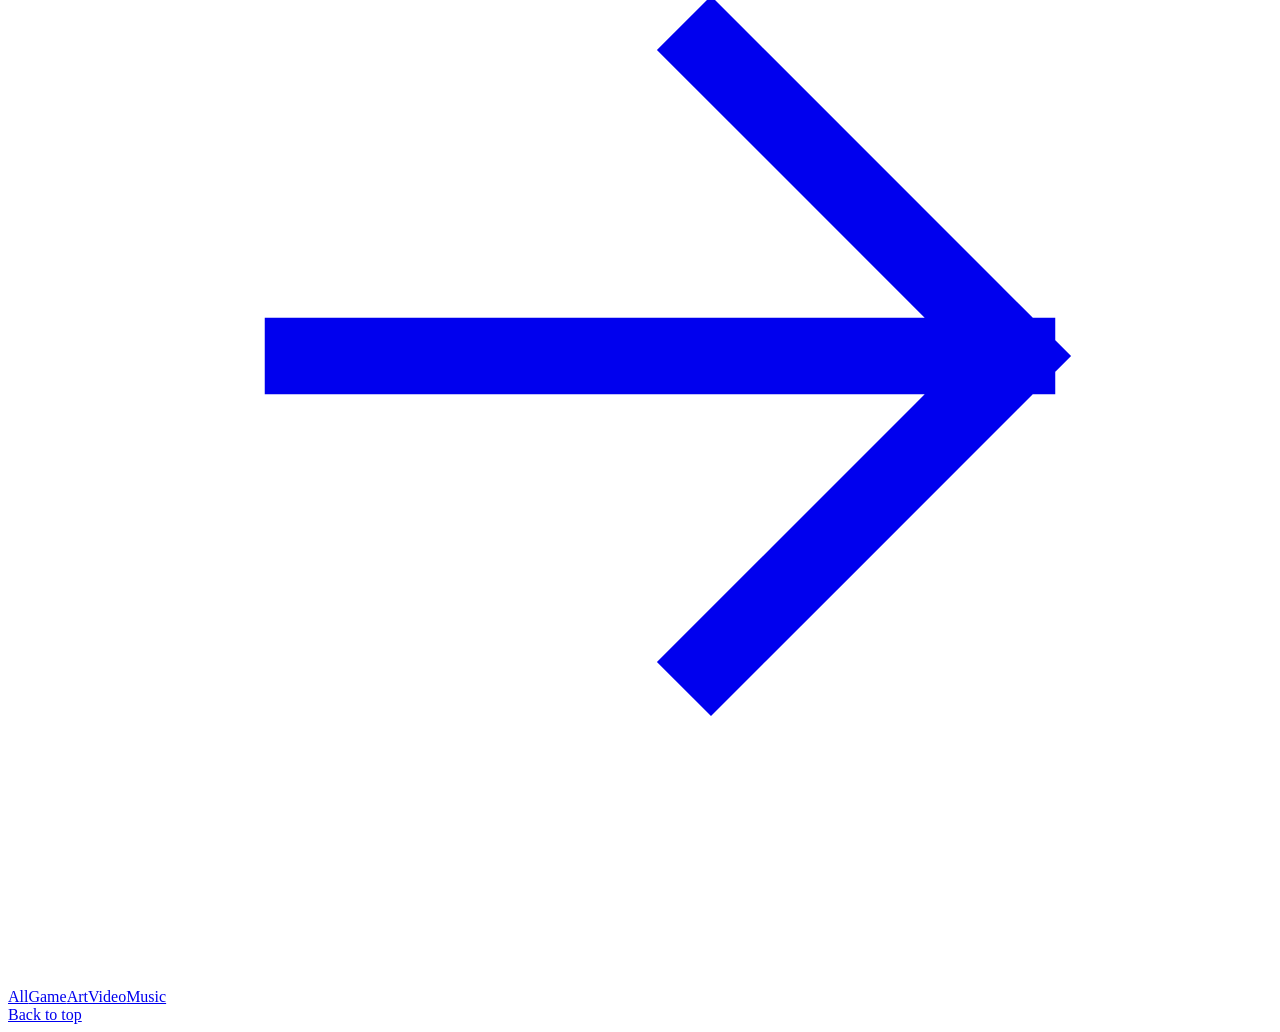
==== commit 63b640f7: "site: Crimson, a new art piece - his 2026-11-17 crimson.png with his own Make video timelapse, intro" ====
--- a/site/index.html
+++ b/site/index.html
@@ -48,6 +48,10 @@
   </div>
   <section class="gallery" id="posts" aria-label="Posts">
     <ul class="gallery-grid">
+      <li data-type="art"><a class="capsule-link" href="/posts/crimson/">
+          <img class="capsule-image" src="/assets/media/art/2026-11-17.webp" alt="" loading="lazy">
+          <span class="capsule-cta"><svg aria-hidden="true"><use href="/assets/icons.svg#art"/></svg><span class="cta-text"><span>Crimson</span><time class="when" datetime="2026-11-19T13:44:50Z" title="19 November 2026, 13:44 UTC">19 November 2026</time></span><svg class="arrow" viewBox="0 0 24 24" fill="none" aria-hidden="true"><path d="M5 12h14m-6-6 6 6-6 6" stroke="currentColor" stroke-width="1.5" stroke-linecap="square"/></svg></span>
+        </a></li>
       <li data-type="art"><a class="capsule-link" href="/posts/learning-to-draw/">
           <img class="capsule-image" src="/assets/media/art/2026-11-16.webp" alt="" loading="lazy">
           <span class="capsule-cta"><svg aria-hidden="true"><use href="/assets/icons.svg#art"/></svg><span class="cta-text"><span>Learning to Draw</span><time class="when" datetime="2026-11-16T16:21:35Z" title="16 November 2026, 16:21 UTC">16 November 2026</time></span><svg class="arrow" viewBox="0 0 24 24" fill="none" aria-hidden="true"><path d="M5 12h14m-6-6 6 6-6 6" stroke="currentColor" stroke-width="1.5" stroke-linecap="square"/></svg></span>
